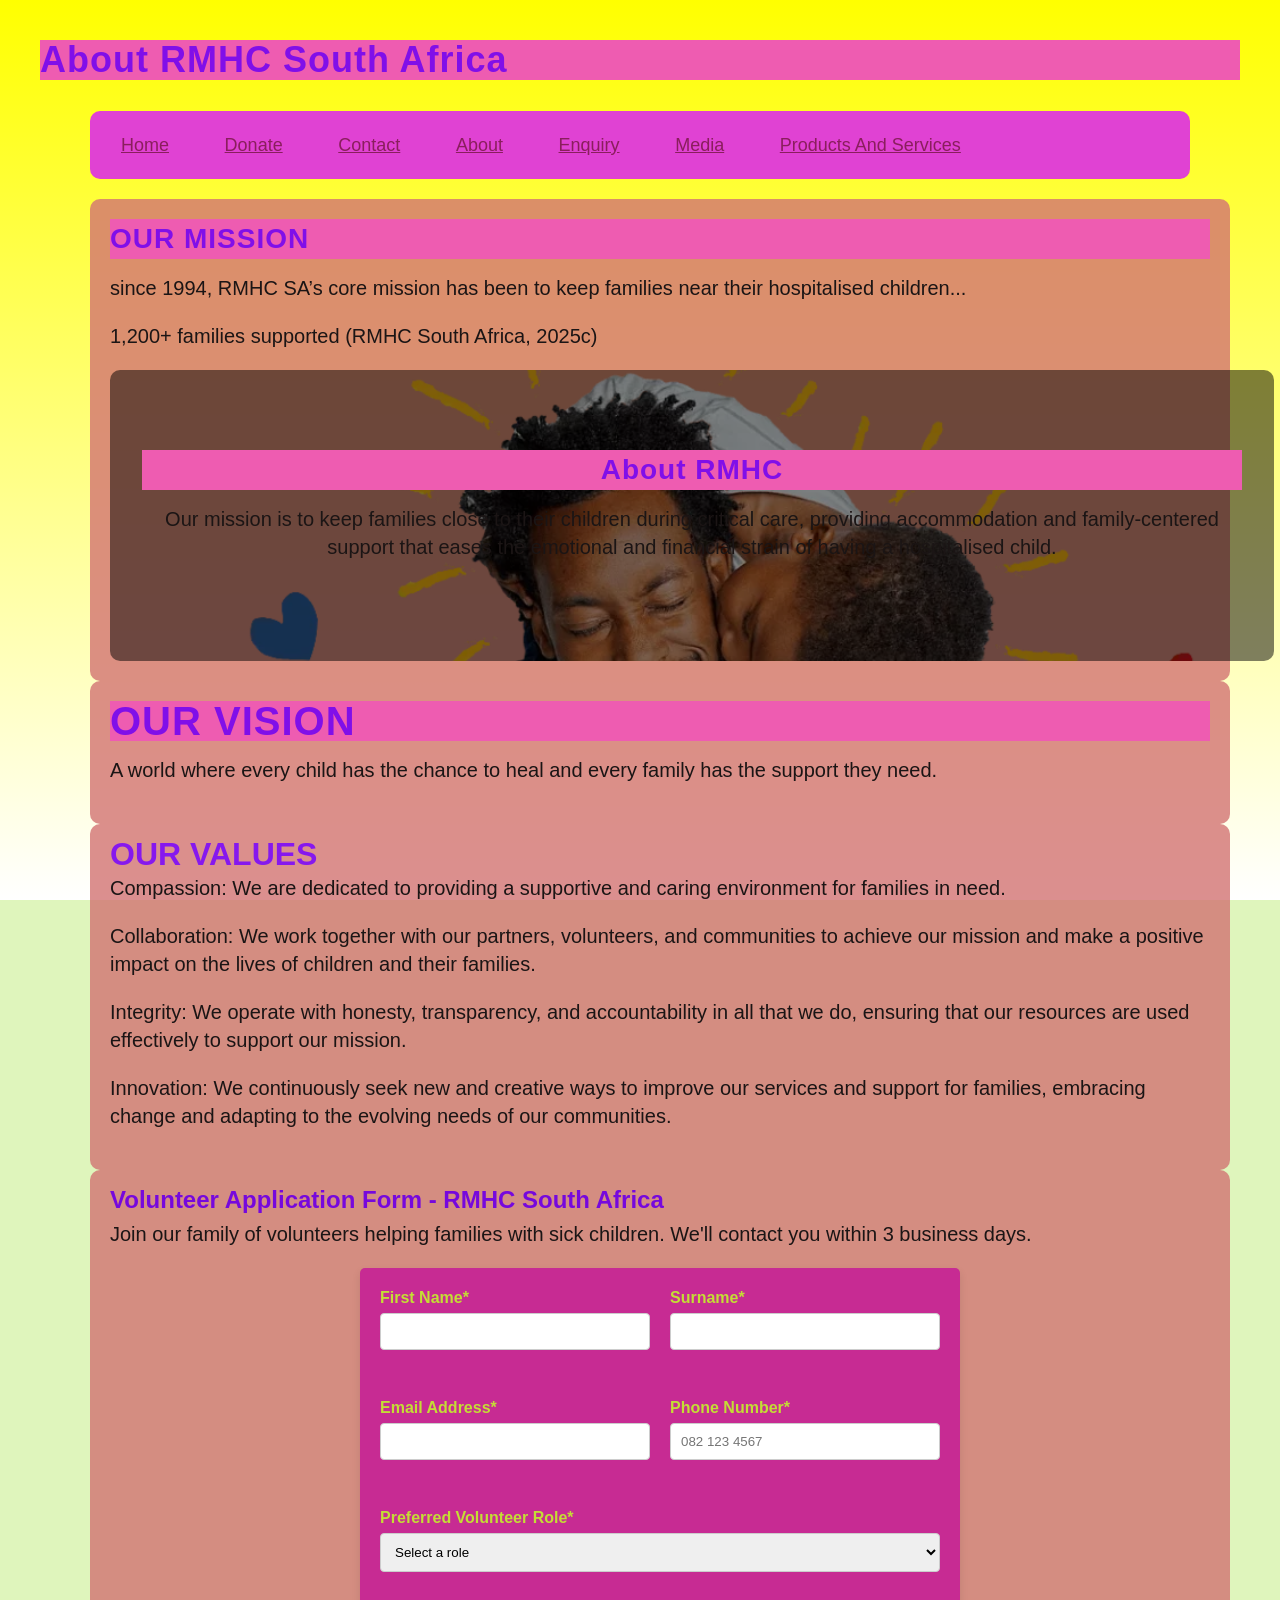
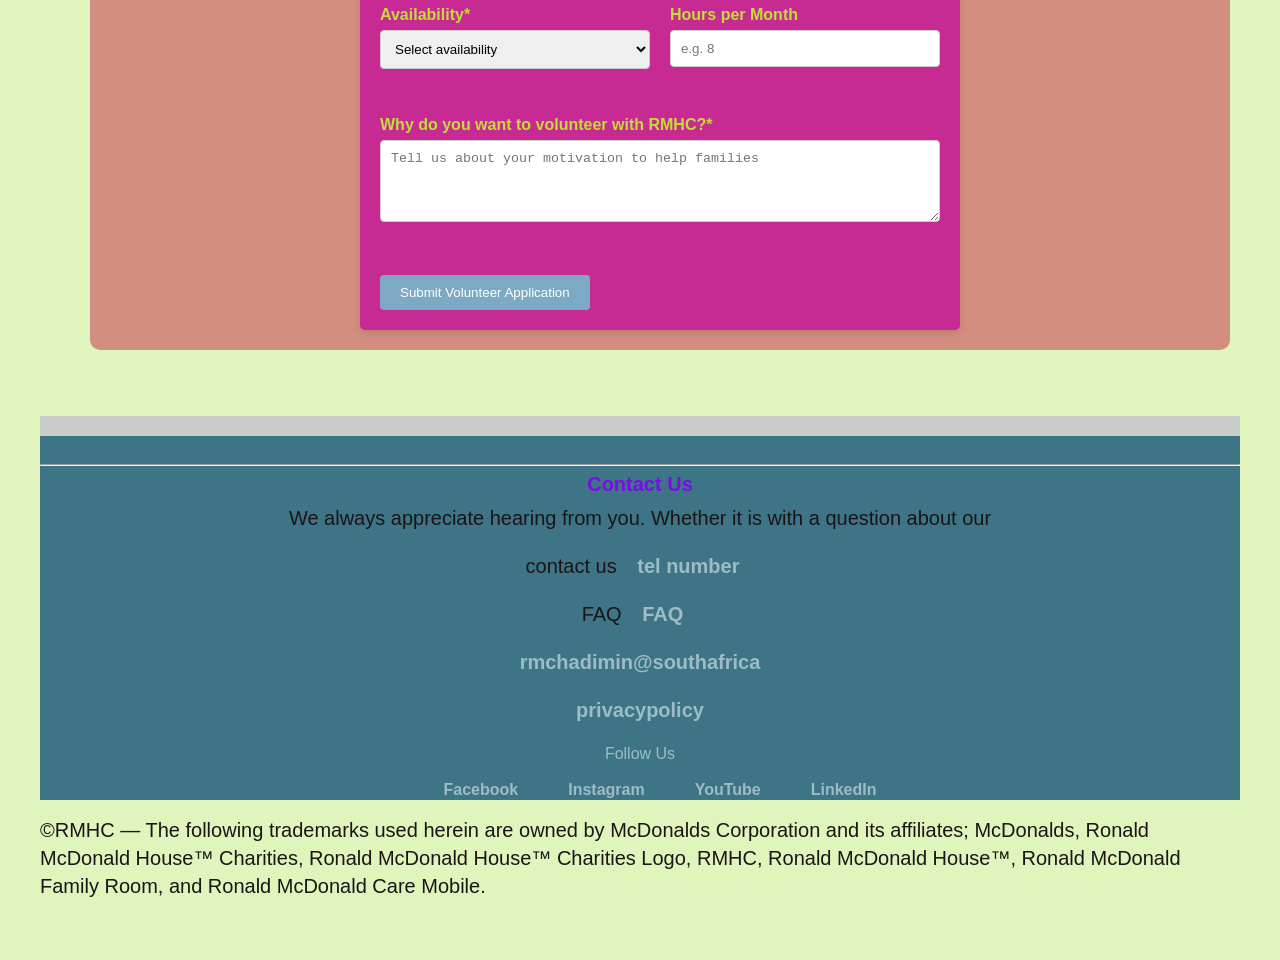
==== about.html @ cf7c032c "Update about.html" ====
<!DOCTYPE html>
<html>
<head>
<meta name="viewport" content="width=device-width, initial-scale=1">
<title>About us</title>
<link rel="stylesheet" href="style.css">
</head>
<body>


<!-- tittle and main content -->
<h1>About RMHC South Africa</h1>
<!--main content-->
<main>
  <!--main  navigation menu- fixedstructure with ul inside nav -->
        <nav>
            <ul>
                <li><a href="index.html">Home</a></li>
                <li><a href="donate.html">Donate</a></li>
                <li><a href="contact.html">Contact</a></li>
                <li><a href="about.html">About</a></li>
                <li><a href="enquiry.html">Enquiry</a></li>
                <li><a href="media.html">Media</a></li>
                <li><a href="Product and Services.html">Products and Services</a></li>
            </ul>
          </nav>

  <!--mession,  vision, and values statement-->
  <section>
    <h2>OUR MISSION</h2>
    <!--mission statement paraphrased from rmhc.org.za/about-us (RMHC South Africa, 2024) -->
    <p> since 1994, RMHC SA’s core mission has been to keep families near their hospitalised children...</p>
  <p>1,200+ families supported (RMHC South Africa, 2025c)</p>
  
  <section class="about-bg">
  <h2>About RMHC</h2>
  <p>Our mission is to keep families close to their children during critical care, providing accommodation and family-centered support that eases the emotional and 
    financial strain of having a hospitalised child.</p>
</section>
  
  </section>

  <section>
  <h3>OUR VISION</h3>
  <p>A world where every child has the chance to heal and every family has the support they need.</p>
  </section>

  <section>
  <h4>OUR VALUES</h4>
  <p>Compassion: We are dedicated to providing a supportive and caring environment for families in need.</p>
  <p>Collaboration: We work together with our partners, volunteers, and communities to achieve our mission and make a positive impact on the lives of children and their families.</p>
  <p>Integrity: We operate with honesty, transparency, and accountability in all that we do, ensuring that our resources are used effectively to support our mission.</p>
  <p>Innovation: We continuously seek new and creative ways to improve our services and support for families, embracing change and adapting to the evolving needs of our communities.</p>
  </section>

  <section>
<h5>Volunteer Application Form - RMHC South Africa</h5>
<p>Join our family of volunteers helping families with sick children. We'll contact you within 3 business days.</p>

<form id="volunteerForm" novalidate>
  <div class="form-row">
    <div class="form-group">
      <label for="vFname">First Name*</label>
      <input type="text" id="vFname" name="first_name" required>
      <span class="error" id="vFnameErr"></span>
    </div>
    
    <div class="form-group">
      <label for="vSname">Surname*</label>
      <input type="text" id="vSname" name="surname" required>
      <span class="error" id="vSnameErr"></span>
    </div>
  </div>

  <div class="form-row">
    <div class="form-group">
      <label for="vEmail">Email Address*</label>
      <input type="email" id="vEmail" name="email" required>
      <span class="error" id="vEmailErr"></span>
    </div>
    
    <div class="form-group">
      <label for="vPhone">Phone Number*</label>
      <input type="tel" id="vPhone" name="phone" required placeholder="082 123 4567">
      <span class="error" id="vPhoneErr"></span>
    </div>
  </div>

  <div class="form-group">
    <label for="vRole">Preferred Volunteer Role*</label>
    <select id="vRole" name="volunteer_role" required>
      <option value="">Select a role</option>
      <option value="house">House Volunteer - Cook, clean, support families</option>
      <option value="events">Events Volunteer - Fundraising & awareness</option>
      <option value="admin">Admin Volunteer - Office support</option>
      <option value="driver">Driver - Transport families</option>
      <option value="corporate">Corporate Group Volunteering</option>
    </select>
    <span class="error" id="vRoleErr"></span>
  </div>

  <div class="form-row">
    <div class="form-group">
      <label for="vTime">Availability*</label>
      <select id="vTime" name="availability" required>
        <option value="">Select availability</option>
        <option value="weekday">Weekdays</option>
        <option value="weekend">Weekends</option>
        <option value="evening">Evenings</option>
        <option value="flexible">Flexible</option>
      </select>
      <span class="error" id="vTimeErr"></span>
    </div>

    <div class="form-group">
      <label for="vHours">Hours per Month</label>
      <input type="number" id="vHours" name="hours_monthly" min="1" max="160" placeholder="e.g. 8">
      <span class="error" id="vHoursErr"></span>
    </div>
  </div>

  <div class="form-group">
    <label for="vComment">Why do you want to volunteer with RMHC?*</label>
    <textarea id="vComment" name="motivation" rows="4" required minlength="20" 
      placeholder="Tell us about your motivation to help families"></textarea>
    <span class="error" id="vCommentErr"></span>
  </div>

  <button type="submit" id="volunteerBtn">Submit Volunteer Application</button>
  <div id="volunteerStatus"></div>
</form>
  </section>
</main>

<!--footer with contactand social information-->
<footer>
  <hr>
    <h6>Contact Us</h6>
    <p>We always appreciate hearing from you. Whether it is with a question about our
  <p>contact us <a href="https://rmhcsouthafrica.org/contact/">tel number</a></p>
  <p>FAQ <a href="https://rmhcsouthafrica.org/faq/">FAQ</a></p>
  <p><a href="rmhcadmin@rmhcsouthafrica.org">rmchadimin@southafrica</a></p>
  <p><a href="https://rmhcsouthafrica.org/privacy-policy/">privacypolicy</a></p>
             <!-- social media platforms are also used -->
    <h7>Follow Us</h7>
    <ul>
        <li><a href="https://www.facebook.com/profile.php?id=61577145423066">Facebook</a></li>
        <li><a href="https://www.instagram.com/rmhcsouthafrica/">Instagram</a></li>
        <li><a href="https://www.youtube.com/channel/UC22h9jaqYZO2PwjFaBDaCFQ">YouTube</a></li>
        <li><a href="https://www.linkedin.com/in/rmhcsouthafrica/">LinkedIn</a></li>
     </ul>         
   <!--Trademark Notice
   <p><small>Trademark Notice: The following trademarks used herein are owned by McDonalds Corporation and its affiliates; McDonalds, Ronald McDonald House™ Charities, Ronald McDonald House™ Charities Logo, RMHC, Ronald McDonald House™, Ronald McDonald Family Room, and Ronald McDonald Care Mobile.</small></p>
   -->
</footer>
<p>©RMHC — The following trademarks used herein are owned by McDonalds Corporation and its affiliates; McDonalds, Ronald McDonald House™ Charities, Ronald McDonald House™ Charities Logo, RMHC, Ronald McDonald House™, Ronald McDonald Family Room, and Ronald McDonald Care Mobile.</p>

    <script src="script.js"></script>
</body>
</html>
---- style.css ----
h1, h2, h3, h4, h5, h6, p, nav ul, nav a, form, label, input, textarea, button {
    box-sizing: border-box;
    margin: 0;
    padding: 0;
}
body {
    font-family: Arial, Helvetica, sans-serif;
    font-size: 16px;
    line-height: 20px;
    color: rgb(196, 221, 53);
    padding: 20px;
    background-color: rgb(223, 245, 188);
    background-image: url('https://www.transparenttextures.com/patterns/white-diamond.png'), linear-gradient(yellow, white);
    background-repeat: no-repeat;
    background-position: center;
    background-attachment: fixed 
}

main section{
    max-width: 1100px;
    margin: 0 auto;
    padding: 20px;
    background-color: rgba(211, 116, 116, 0.8);
    border-radius: 10px;
}
header {
    text-align: center;
    margin-bottom: 30px;
    background: linear-gradient(90deg, rgb(255, 0, 0), rgb(255, 154, 0), rgb(208, 222, 33), rgb(79, 220, 74), rgb(63, 218, 216), rgb(47, 201, 226), rgb(28, 127, 238), rgb(95, 21, 242), rgb(186, 12, 248), rgb(251, 7, 217));
    color: #fff;
    padding: 30px 20px;
    border-radius: 10px;
}
h1,h2,h3 {
    font-size: 2.5rem;
    font-weight: bold;
    line-height: 40px;
    letter-spacing: 1px;
    background-color: rgb(238, 92, 177);
    margin-bottom: 15px;
    color: rgb(128, 15, 233);
    font-weight: bolder;
}
h4 {
    font-size: 2rem;
    margin-bottom: 10px;
    color: rgb(134, 24, 238);
}
h5 {
    font-size: 1.5rem;  
    margin-bottom: 10px;
    color: rgb(118, 8, 221);
}
h6 {
    font-size: 1.25rem;
    margin-bottom: 10px;
    color: rgb(125, 11, 233);
}
p {
    font-size: 1.25rem;
    line-height: 28px;
    margin-bottom: 20px;
    color: rgb(27, 21, 21);
    
}

nav ul{
    list-style: none;
    display: flex;
    flex-direction: row;
    align-items: center;
    gap: 20px;
    background-color: rgb(224, 66, 211);
    padding: 15px;
    margin-bottom: 20px;
    border-radius: 10px;
}
nav a {
    display: block;
    font-weight: 400;
    font-size: 18px;
    text-transform: capitalize;
    transition: all 0.3s, color 0.3s;
    text-decoration: underline;
    color: rgb(138, 30, 93);
    padding: 8px 15px;
}
nav a:hover, nav a:focus { 
    background-color: rgb(190, 235, 85);
    color: white;
    border: 5px solid rgb(189, 218, 87);
    outline: none;

    }
    nav a:active {
        background-color: rgb(138, 30, 93);
        color: white;
        border: 5px solid rgb(138, 30, 93);
        outline: none;
    }
section main, header{
    margin-bottom: 50px;
    background: 
    linear-gradient(90deg, rgba(255, 0, 0, 0.5), rgba(255, 154, 0, 0.5), rgba(208, 222, 33, 0.5), rgba(79, 220, 74, 0.5), rgba(63, 218, 216, 0.5), rgba(47, 201, 226, 0.5), rgba(28, 127, 238, 0.5), rgba(95, 21, 242, 0.5), rgba(186, 12, 248, 0.5), rgba(251, 7, 217, 0.5));
    cursor: pointer;
    padding: 20px 60px;
    margin-bottom: 30px;
    border-radius: 10px;
    box-shadow: 0 4px 8px rgba(0, 0, 0, 0.1);

}
section-img {
    width: 100%;
    max-width: 1100px;
    height: auto;
    display: block;
    margin: 0 auto;
    border-radius: 10px;
    box-shadow: 0 4px 8px rgba(0, 0, 0, 0.2);
    margin-top: 20px;
}
.services-grid {
    display: grid;
    grid-template-columns: repeat(3, 1fr);
    gap: 2rem;
}
@media  screen and (max-width: 48rem){
    html {
        font-size: 90%;
} 
    body h1, h2, h3 {
        font-size: 90%;
        padding: 1rem;
    }           
     h1 {
        font-size: 1.75rem;
    }
    nav ul { 
        flex-direction: column;
        gap: 1rem;
    }
    nav li {
        width: 100%;
    }
    nav a {
        width: 100%;
        text-align: center;
        border-bottom: 1px solid  #333;
        border-bottom: 3px solid yellow;
    }
}
    nav a.active {   
        border-bottom: 3px solid rgb(175, 223, 45);   
}
nav li:last-child a {
    border-bottom: none;
}
/* Shared settings for all sections with background */
.hero, .about-bg, .programs-bg {
    background-size: cover;
    background-position: center;
    background-repeat: no-repeat;
    color: white;
    text-align: center;
    padding: 6rem 2rem;
    
    /* Dark overlay so text reads clearly */
    background-color: rgba(0,0,0,0.5);
    background-blend-mode: darken;
}

/* Individual images for each section */
.hero {
    background-image: url('../img/RMHC_Hero02-1-768x662.webp');
    /* full screen height */
    min-height: 80px;
    display: flex;
    flex-direction: column;
    justify-content: center;
}

.about-bg {
    background-image: url('../img/Man_01-1-1024x497.webp');
    padding: 5rem 2rem;
}

.programs-bg {
    background-image: url('../img/RMHC_Hero01-768x662.webp');
    padding: 5rem 2rem;

}


/* Make your 3 service cards readable on background */
.services-grid {
    display: grid;
    grid-template-columns: repeat(3, 1fr);
    gap: 2rem;
    margin-top: 2rem;
}

.service-card {
    background: rgba(255,255,255,0.9); /* white box on bg */
    color: #333; /* dark text */
    padding: 2rem;
    border-radius: 8px;
}

/* 3.1 Mobile - stack sections */
@media (max-width: 48rem) {
    .services-grid {
        grid-template-columns: 1fr;
    }
    .hero, .about-bg, .programs-bg {
        padding: 4rem 1rem;
    }
}
form {
    max-width: 600px;
    background-color: rgb(199, 43, 147);
    padding: 20px;
    border-radius: 5px;
    margin: 0 auto;
    box-shadow: 0 4px 8px rgba(0, 0, 0, 0.1);
}
label {
    display: block;
    margin-bottom: 5px;
    margin-bottom: 10px;
    font-weight: bold;
}
input, textarea {
    width: 200px;
    padding: 10px;
    margin-bottom: 15px;
    border: 1px solid #bea9a9;
    border-radius: 4px;
}
    input:focus, textarea:focus {
        border-color: rgb(95, 145, 161);
        outline: none;
}
button {
    background-color: rgb(124, 170, 197);
    color: white;
    padding: 10px 20px;
    border: none;
    border-radius: 4px;
    cursor: pointer;
}
input[type="submit"]:hover {
    background-color: rgb(124, 170, 197);
    color: white;
    border: none;
    cursor: pointer;
    padding: 15px 30px;
}
input[type="submit"] {
    background-color: rgb(61, 116, 134);
    color: white;
    padding: 10px 20px;
    border: none;
    border-radius: 4px;
    cursor: pointer;
}
footer {
    text-align: center;
    padding-top: 20px;
    margin-top: 50px;
    border-top: 20px solid #ccc;
    background-color: rgb(61, 116, 134);
    color: rgb(157, 188, 197);
}
footer ul {
    list-style: none;
    display: flex;
    gap: 20px;
    justify-content: center;
}
footer a {
    text-decoration: none;
    color: rgb(157, 188, 197);
    font-weight: bold;
    padding: 8px 15px;
    transition: background-color 0.3s, color 0.3s;
}
footer a:hover {
    background-color: rgb(157, 188, 197);
    color: rgb(61, 116, 134);
}
html {
    font-size: 100%;

}
body {
    padding: 2rem;
    font-size: 1rem;
}
main, header, section {
    max-width: 68.75rem;
    width: 100%;
    margin: 0 auto;
    padding: 1.25rem;
}
nav ul {
    gap: 1.25rem;
    padding: 1rem;
}
img {
    max-width: 100%;
    height: auto;

    display: block;
}
    .sitemap-img {
        width: 100%;
        height: auto;
}
@media screen and (max-width: 600px) {
    html {
        font-size: 90%;
    }
}
h1 {
    font-size: 2.25rem;
}
h2 {
    font-size: 1.75rem;
}
nav ul {
    flex-direction: row;
    flex-wrap: wrap;
    gap: 1.6rem;
}
  .products-grid {
    display: grid;
    grid-template-columns: repeat(2, 1fr);
    gap: 1.25rem;
    margin-top: 1.25rem;
  }
@media screen and (max-width: 400px) {
    html {
        font-size: 80%;
    }
    body {
        padding: 1rem;  
    }   
    h1 {
        font-size: 1.75rem;
    }
    h2 {
        font-size: 1.5rem;
    }
}
nav a {
    display: block;
    text-align: center;
}
main, header, section {
    padding: 1rem;
}
 .products-grid {
    display: grid;
    grid-template-columns: repeat(1, 1fr); 
        gap: 1.25rem;
        margin-top: 1.25rem; 
}
 .product-card {
    background-color: rgb(255, 255, 255);
    padding: 1rem;
    border-radius: 5px;
    box-shadow: 0 4px 8px rgba(0, 0, 0, 0.1);
}
form {
    width: 100%;
}
input, textarea {
    width: 100%;
}
.contact-section { max-width: 900px; margin: 0 auto; padding: 20px; }
.contact-hub { text-align: center; margin-bottom: 40px; }
.contact-cards { display: flex; gap: 20px; justify-content: center; flex-wrap: wrap; margin: 30px 0; }
.card { border: 1px solid #ddd; padding: 20px; border-radius: 8px; width: 260px; background: #f9f9f9; }
.card h3 { color: #8f355b; margin-top: 0; font-size: 1.1rem; }
.btn { display: inline-block; background: #291c1b; color: white; padding: 10px 15px; text-decoration: none; border-radius: 4px; margin-top: 10px; }
.btn:hover { background: #b14f85; }

.form-row { display: flex; gap: 20px; }
.form-group { flex: 1; margin-bottom: 15px; }
.form-group label { display: block; margin-bottom: 5px; font-weight: 600; }
.form-group input, .form-group select, .form-group textarea { 
  width: 100%; padding: 10px; border: 1px solid #ccc; border-radius: 4px; box-sizing: border-box;
}
.error { color: #DA291C; font-size: 0.9rem; display: block; min-height: 18px; }
.success { color: #155724; background: #d4edda; padding: 10px; border-radius: 4px; }
#submitBtn { background: #DA291C; color: white; padding: 12px 25px; border: none; border-radius: 4px; cursor: pointer; font-size: 1rem; }
#submitBtn:disabled { background: #ccc; }

@media (max-width: 768px) {
  .form-row { flex-direction: column; gap: 0; }
  .contact-cards { flex-direction: column; align-items: center; }
}
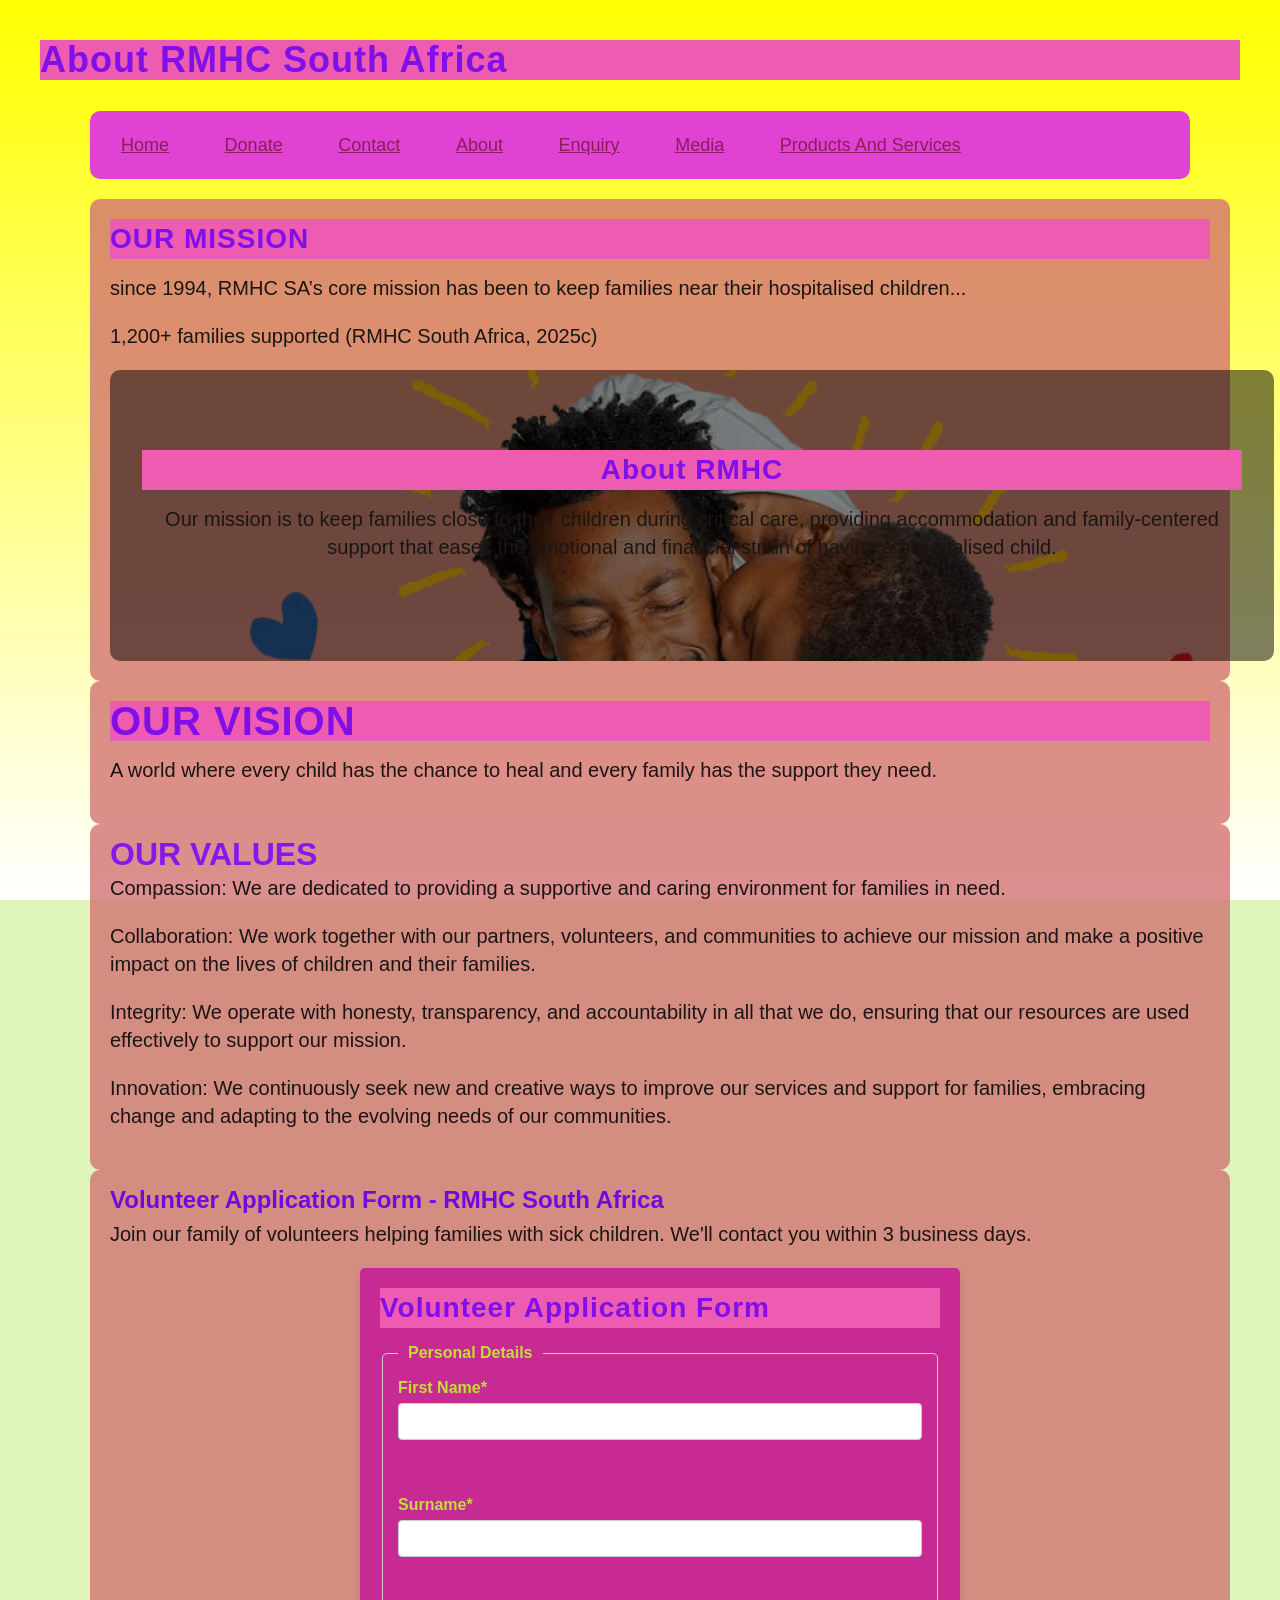
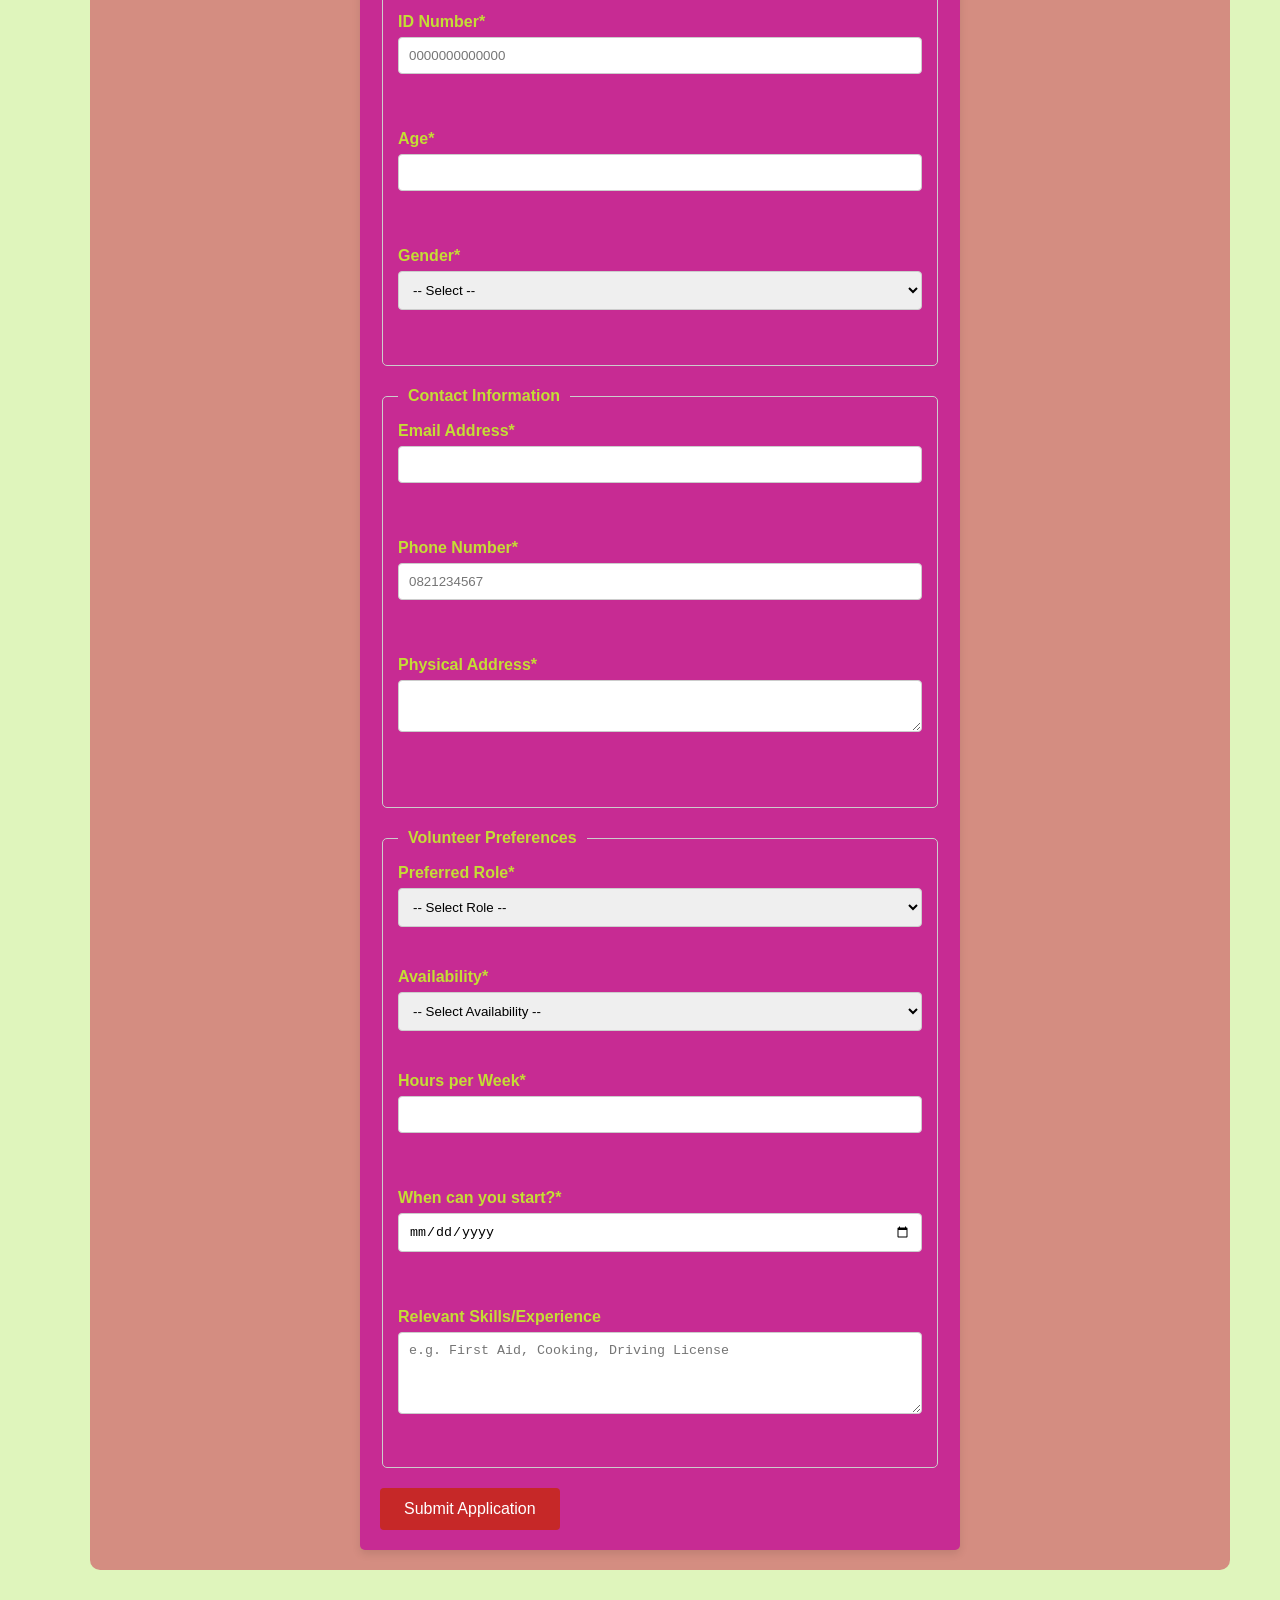
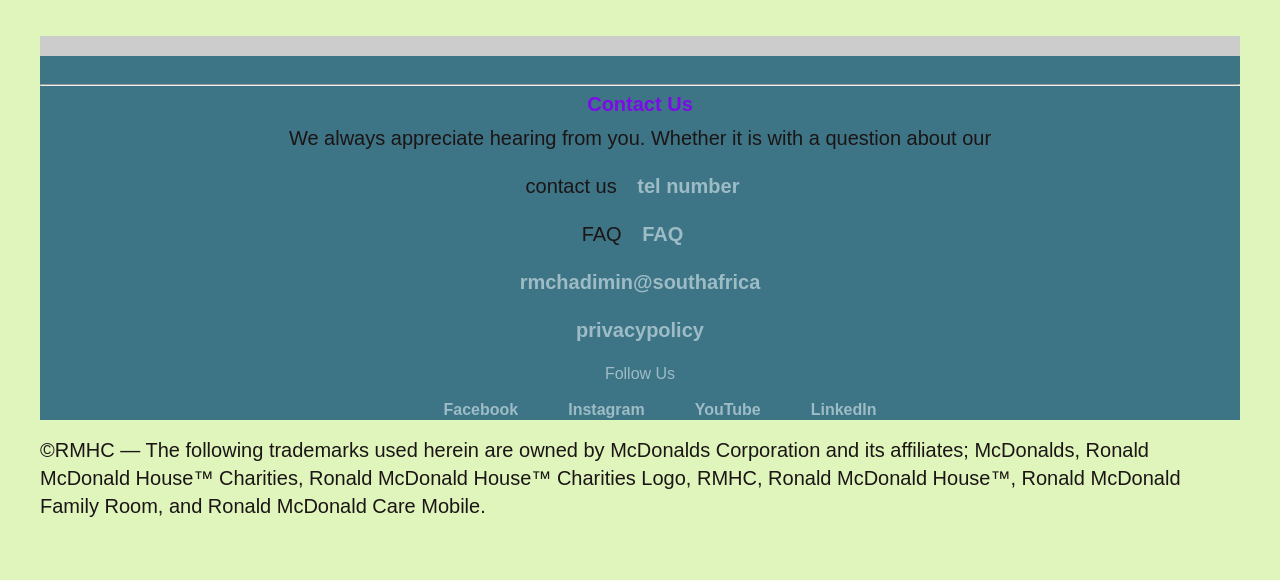
==== commit 823cbb7b: "Update about.html" ====
--- a/about.html
+++ b/about.html
@@ -58,76 +58,105 @@
 <p>Join our family of volunteers helping families with sick children. We'll contact you within 3 business days.</p>
 
 <form id="volunteerForm" novalidate>
-  <div class="form-row">
-    <div class="form-group">
-      <label for="vFname">First Name*</label>
-      <input type="text" id="vFname" name="first_name" required>
-      <span class="error" id="vFnameErr"></span>
-    </div>
-    
-    <div class="form-group">
-      <label for="vSname">Surname*</label>
-      <input type="text" id="vSname" name="surname" required>
-      <span class="error" id="vSnameErr"></span>
-    </div>
-  </div>
+    <h2>Volunteer Application Form</h2>
 
-  <div class="form-row">
-    <div class="form-group">
-      <label for="vEmail">Email Address*</label>
-      <input type="email" id="vEmail" name="email" required>
-      <span class="error" id="vEmailErr"></span>
-    </div>
-    
-    <div class="form-group">
-      <label for="vPhone">Phone Number*</label>
-      <input type="tel" id="vPhone" name="phone" required placeholder="082 123 4567">
-      <span class="error" id="vPhoneErr"></span>
-    </div>
-  </div>
+    <fieldset>
+        <legend>Personal Details</legend>
+        <div class="form-group">
+            <label for="vFname">First Name*</label>
+            <input type="text" id="vFname" required>
+            <span class="error" id="vFnameErr"></span>
+        </div>
+        <div class="form-group">
+            <label for="vSname">Surname*</label>
+            <input type="text" id="vSname" required>
+            <span class="error" id="vSnameErr"></span>
+        </div>
+        <div class="form-group">
+            <label for="vID">ID Number*</label>
+            <input type="text" id="vID" placeholder="0000000000000" required>
+            <span class="error" id="vIDErr"></span>
+        </div>
+        <div class="form-group">
+            <label for="vAge">Age*</label>
+            <input type="number" id="vAge" min="16" max="80" required>
+            <span class="error" id="vAgeErr"></span>
+        </div>
+        <div class="form-group">
+            <label for="vGender">Gender*</label>
+            <select id="vGender" required>
+                <option value="">-- Select --</option>
+                <option value="Female">Female</option>
+                <option value="Male">Male</option>
+                <option value="Other">Prefer not to say</option>
+            </select>
+            <span class="error" id="vGenderErr"></span>
+        </div>
+    </fieldset>
 
-  <div class="form-group">
-    <label for="vRole">Preferred Volunteer Role*</label>
-    <select id="vRole" name="volunteer_role" required>
-      <option value="">Select a role</option>
-      <option value="house">House Volunteer - Cook, clean, support families</option>
-      <option value="events">Events Volunteer - Fundraising & awareness</option>
-      <option value="admin">Admin Volunteer - Office support</option>
-      <option value="driver">Driver - Transport families</option>
-      <option value="corporate">Corporate Group Volunteering</option>
-    </select>
-    <span class="error" id="vRoleErr"></span>
-  </div>
+    <fieldset>
+        <legend>Contact Information</legend>
+        <div class="form-group">
+            <label for="vEmail">Email Address*</label>
+            <input type="email" id="vEmail" required>
+            <span class="error" id="vEmailErr"></span>
+        </div>
+        <div class="form-group">
+            <label for="vPhone">Phone Number*</label>
+            <input type="tel" id="vPhone" placeholder="0821234567" required>
+            <span class="error" id="vPhoneErr"></span>
+        </div>
+        <div class="form-group">
+            <label for="vAddress">Physical Address*</label>
+            <textarea id="vAddress" rows="2" required></textarea>
+            <span class="error" id="vAddressErr"></span>
+        </div>
+    </fieldset>
 
-  <div class="form-row">
-    <div class="form-group">
-      <label for="vTime">Availability*</label>
-      <select id="vTime" name="availability" required>
-        <option value="">Select availability</option>
-        <option value="weekday">Weekdays</option>
-        <option value="weekend">Weekends</option>
-        <option value="evening">Evenings</option>
-        <option value="flexible">Flexible</option>
-      </select>
-      <span class="error" id="vTimeErr"></span>
-    </div>
+    <fieldset>
+        <legend>Volunteer Preferences</legend>
+        <div class="form-group">
+            <label for="vRole">Preferred Role*</label>
+            <select id="vRole" required>
+                <option value="">-- Select Role --</option>
+                <option value="Kitchen Helper">Kitchen Helper</option>
+                <option value="House Assistant">House Assistant</option>
+                <option value="Event Support">Event Support</option>
+                <option value="Admin Support">Admin Support</option>
+                <option value="Fundraising">Fundraising</option>
+                <option value="Driver">Driver</option>
+            </select>
+            <span class="error" id="vRoleErr"></span>
+        </div>
+        <div class="form-group">
+            <label for="vTime">Availability*</label>
+            <select id="vTime" required>
+                <option value="">-- Select Availability --</option>
+                <option value="Weekday Mornings">Weekday Mornings</option>
+                <option value="Weekday Afternoons">Weekday Afternoons</option>
+                <option value="Weekends">Weekends</option>
+                <option value="Evenings">Evenings</option>
+                <option value="Flexible">Flexible</option>
+            </select>
+            <span class="error" id="vTimeErr"></span>
+        </div>
+        <div class="form-group">
+            <label for="vHours">Hours per Week*</label>
+            <input type="number" id="vHours" min="1" max="40" required>
+            <span class="error" id="vHoursErr"></span>
+        </div>
+        <div class="form-group">
+            <label for="vStart">When can you start?*</label>
+            <input type="date" id="vStart" required>
+            <span class="error" id="vStartErr"></span>
+        </div>
+        <div class="form-group">
+            <label for="vExp">Relevant Skills/Experience</label>
+            <textarea id="vExp" rows="4" placeholder="e.g. First Aid, Cooking, Driving License"></textarea>
+        </div>
+    </fieldset>
 
-    <div class="form-group">
-      <label for="vHours">Hours per Month</label>
-      <input type="number" id="vHours" name="hours_monthly" min="1" max="160" placeholder="e.g. 8">
-      <span class="error" id="vHoursErr"></span>
-    </div>
-  </div>
-
-  <div class="form-group">
-    <label for="vComment">Why do you want to volunteer with RMHC?*</label>
-    <textarea id="vComment" name="motivation" rows="4" required minlength="20" 
-      placeholder="Tell us about your motivation to help families"></textarea>
-    <span class="error" id="vCommentErr"></span>
-  </div>
-
-  <button type="submit" id="volunteerBtn">Submit Volunteer Application</button>
-  <div id="volunteerStatus"></div>
+    <button type="submit">Submit Application</button>
 </form>
   </section>
 </main>
@@ -156,5 +185,7 @@
 <p>©RMHC — The following trademarks used herein are owned by McDonalds Corporation and its affiliates; McDonalds, Ronald McDonald House™ Charities, Ronald McDonald House™ Charities Logo, RMHC, Ronald McDonald House™, Ronald McDonald Family Room, and Ronald McDonald Care Mobile.</p>
 
     <script src="script.js"></script>
+
+</body>
 </body>
 </html>
--- a/style.css
+++ b/style.css
@@ -399,4 +399,49 @@
 @media (max-width: 768px) {
   .form-row { flex-direction: column; gap: 0; }
   .contact-cards { flex-direction: column; align-items: center; }
+}
+
+.error {
+    color: #d32f2f;
+    font-size: 0.85em;
+    display: block;
+    margin-top: 4px;
+    font-weight: bold;
+}
+.form-group {
+    margin-bottom: 18px;
+}
+fieldset {
+    border: 1px solid #ccc;
+    padding: 15px;
+    margin-bottom: 20px;
+    border-radius: 5px;
+}
+legend {
+    font-weight: bold;
+    padding: 0 10px;
+}
+label {
+    display: block;
+    margin-bottom: 5px;
+    font-weight: 600;
+}
+input, select, textarea {
+    width: 100%;
+    padding: 8px;
+    border: 1px solid #ccc;
+    border-radius: 4px;
+    box-sizing: border-box;
+}
+button {
+    background: #c62828;
+    color: white;
+    padding: 12px 24px;
+    border: none;
+    border-radius: 4px;
+    cursor: pointer;
+    font-size: 16px;
+}
+button:hover {
+    background: #b71c1c;
 }
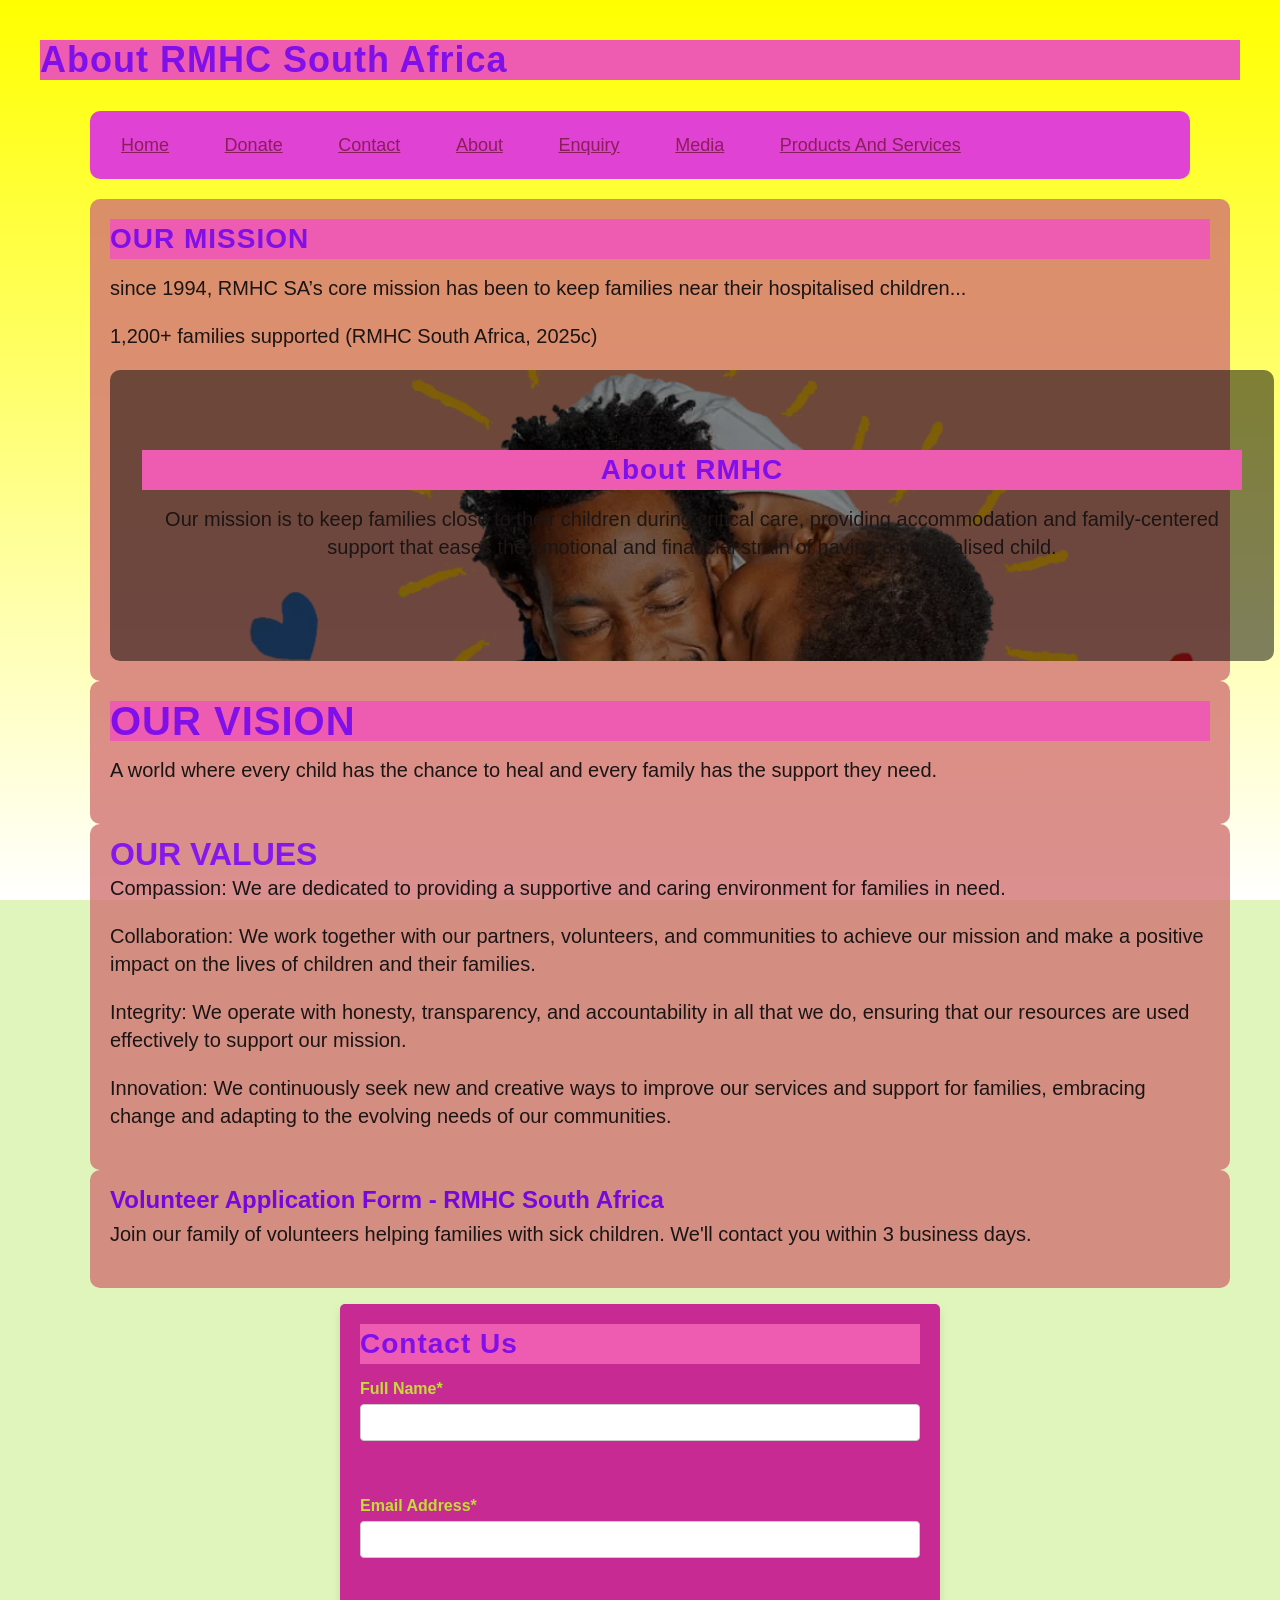
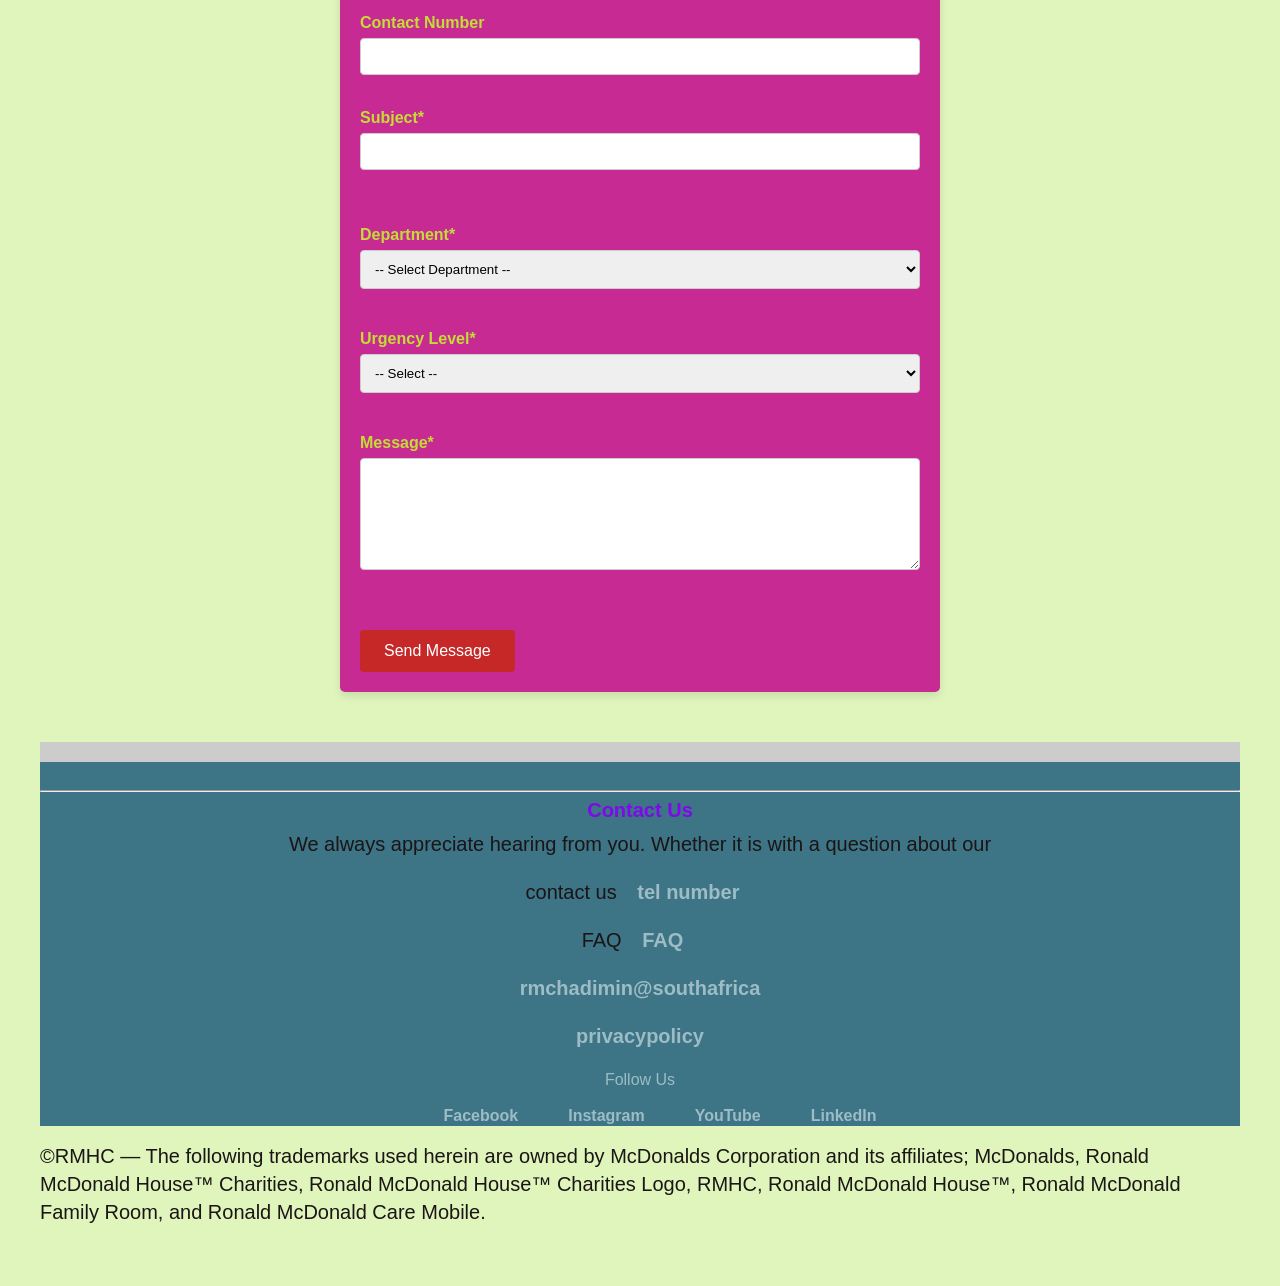
==== commit f1ab7aeb: "Update about.html" ====
--- a/about.html
+++ b/about.html
@@ -57,109 +57,60 @@
 <h5>Volunteer Application Form - RMHC South Africa</h5>
 <p>Join our family of volunteers helping families with sick children. We'll contact you within 3 business days.</p>
 
-<form id="volunteerForm" novalidate>
-    <h2>Volunteer Application Form</h2>
-
-    <fieldset>
-        <legend>Personal Details</legend>
-        <div class="form-group">
-            <label for="vFname">First Name*</label>
-            <input type="text" id="vFname" required>
-            <span class="error" id="vFnameErr"></span>
-        </div>
-        <div class="form-group">
-            <label for="vSname">Surname*</label>
-            <input type="text" id="vSname" required>
-            <span class="error" id="vSnameErr"></span>
-        </div>
-        <div class="form-group">
-            <label for="vID">ID Number*</label>
-            <input type="text" id="vID" placeholder="0000000000000" required>
-            <span class="error" id="vIDErr"></span>
-        </div>
-        <div class="form-group">
-            <label for="vAge">Age*</label>
-            <input type="number" id="vAge" min="16" max="80" required>
-            <span class="error" id="vAgeErr"></span>
-        </div>
-        <div class="form-group">
-            <label for="vGender">Gender*</label>
-            <select id="vGender" required>
-                <option value="">-- Select --</option>
-                <option value="Female">Female</option>
-                <option value="Male">Male</option>
-                <option value="Other">Prefer not to say</option>
-            </select>
-            <span class="error" id="vGenderErr"></span>
-        </div>
-    </fieldset>
-
-    <fieldset>
-        <legend>Contact Information</legend>
-        <div class="form-group">
-            <label for="vEmail">Email Address*</label>
-            <input type="email" id="vEmail" required>
-            <span class="error" id="vEmailErr"></span>
-        </div>
-        <div class="form-group">
-            <label for="vPhone">Phone Number*</label>
-            <input type="tel" id="vPhone" placeholder="0821234567" required>
-            <span class="error" id="vPhoneErr"></span>
-        </div>
-        <div class="form-group">
-            <label for="vAddress">Physical Address*</label>
-            <textarea id="vAddress" rows="2" required></textarea>
-            <span class="error" id="vAddressErr"></span>
-        </div>
-    </fieldset>
-
-    <fieldset>
-        <legend>Volunteer Preferences</legend>
-        <div class="form-group">
-            <label for="vRole">Preferred Role*</label>
-            <select id="vRole" required>
-                <option value="">-- Select Role --</option>
-                <option value="Kitchen Helper">Kitchen Helper</option>
-                <option value="House Assistant">House Assistant</option>
-                <option value="Event Support">Event Support</option>
-                <option value="Admin Support">Admin Support</option>
-                <option value="Fundraising">Fundraising</option>
-                <option value="Driver">Driver</option>
-            </select>
-            <span class="error" id="vRoleErr"></span>
-        </div>
-        <div class="form-group">
-            <label for="vTime">Availability*</label>
-            <select id="vTime" required>
-                <option value="">-- Select Availability --</option>
-                <option value="Weekday Mornings">Weekday Mornings</option>
-                <option value="Weekday Afternoons">Weekday Afternoons</option>
-                <option value="Weekends">Weekends</option>
-                <option value="Evenings">Evenings</option>
-                <option value="Flexible">Flexible</option>
-            </select>
-            <span class="error" id="vTimeErr"></span>
-        </div>
-        <div class="form-group">
-            <label for="vHours">Hours per Week*</label>
-            <input type="number" id="vHours" min="1" max="40" required>
-            <span class="error" id="vHoursErr"></span>
-        </div>
-        <div class="form-group">
-            <label for="vStart">When can you start?*</label>
-            <input type="date" id="vStart" required>
-            <span class="error" id="vStartErr"></span>
-        </div>
-        <div class="form-group">
-            <label for="vExp">Relevant Skills/Experience</label>
-            <textarea id="vExp" rows="4" placeholder="e.g. First Aid, Cooking, Driving License"></textarea>
-        </div>
-    </fieldset>
-
-    <button type="submit">Submit Application</button>
-</form>
   </section>
 </main>
+<form id="contactForm" novalidate>
+    <h2>Contact Us</h2>
+
+    <div class="form-group">
+        <label for="cName">Full Name*</label>
+        <input type="text" id="cName" required>
+        <span class="error" id="cNameErr"></span>
+    </div>
+    <div class="form-group">
+        <label for="cEmail">Email Address*</label>
+        <input type="email" id="cEmail" required>
+        <span class="error" id="cEmailErr"></span>
+    </div>
+    <div class="form-group">
+        <label for="cPhone">Contact Number</label>
+        <input type="tel" id="cPhone">
+    </div>
+    <div class="form-group">
+        <label for="cSubject">Subject*</label>
+        <input type="text" id="cSubject" required>
+        <span class="error" id="cSubjectErr"></span>
+    </div>
+    <div class="form-group">
+        <label for="cDept">Department*</label>
+        <select id="cDept" required>
+            <option value="">-- Select Department --</option>
+            <option value="General">General Enquiries</option>
+            <option value="Volunteering">Volunteering</option>
+            <option value="Donations">Donations</option>
+            <option value="Family Support">Family Support</option>
+        </select>
+        <span class="error" id="cDeptErr"></span>
+    </div>
+    <div class="form-group">
+        <label for="cUrgency">Urgency Level*</label>
+        <select id="cUrgency" required>
+            <option value="">-- Select --</option>
+            <option value="Low">Low - General query</option>
+            <option value="Medium">Medium - Reply within 3 days</option>
+            <option value="High">High - Urgent, reply in 24hrs</option>
+        </select>
+        <span class="error" id="cUrgencyErr"></span>
+    </div>
+    <div class="form-group">
+        <label for="cMessage">Message*</label>
+        <textarea id="cMessage" rows="6" required></textarea>
+        <span class="error" id="cMessageErr"></span>
+    </div>
+
+    <button type="submit">Send Message</button>
+</form>
+
 
 <!--footer with contactand social information-->
 <footer>
--- a/style.css
+++ b/style.css
@@ -412,7 +412,7 @@
     margin-bottom: 18px;
 }
 fieldset {
-    border: 1px solid #ccc;
+    border: 1px solid #951f6e;
     padding: 15px;
     margin-bottom: 20px;
     border-radius: 5px;
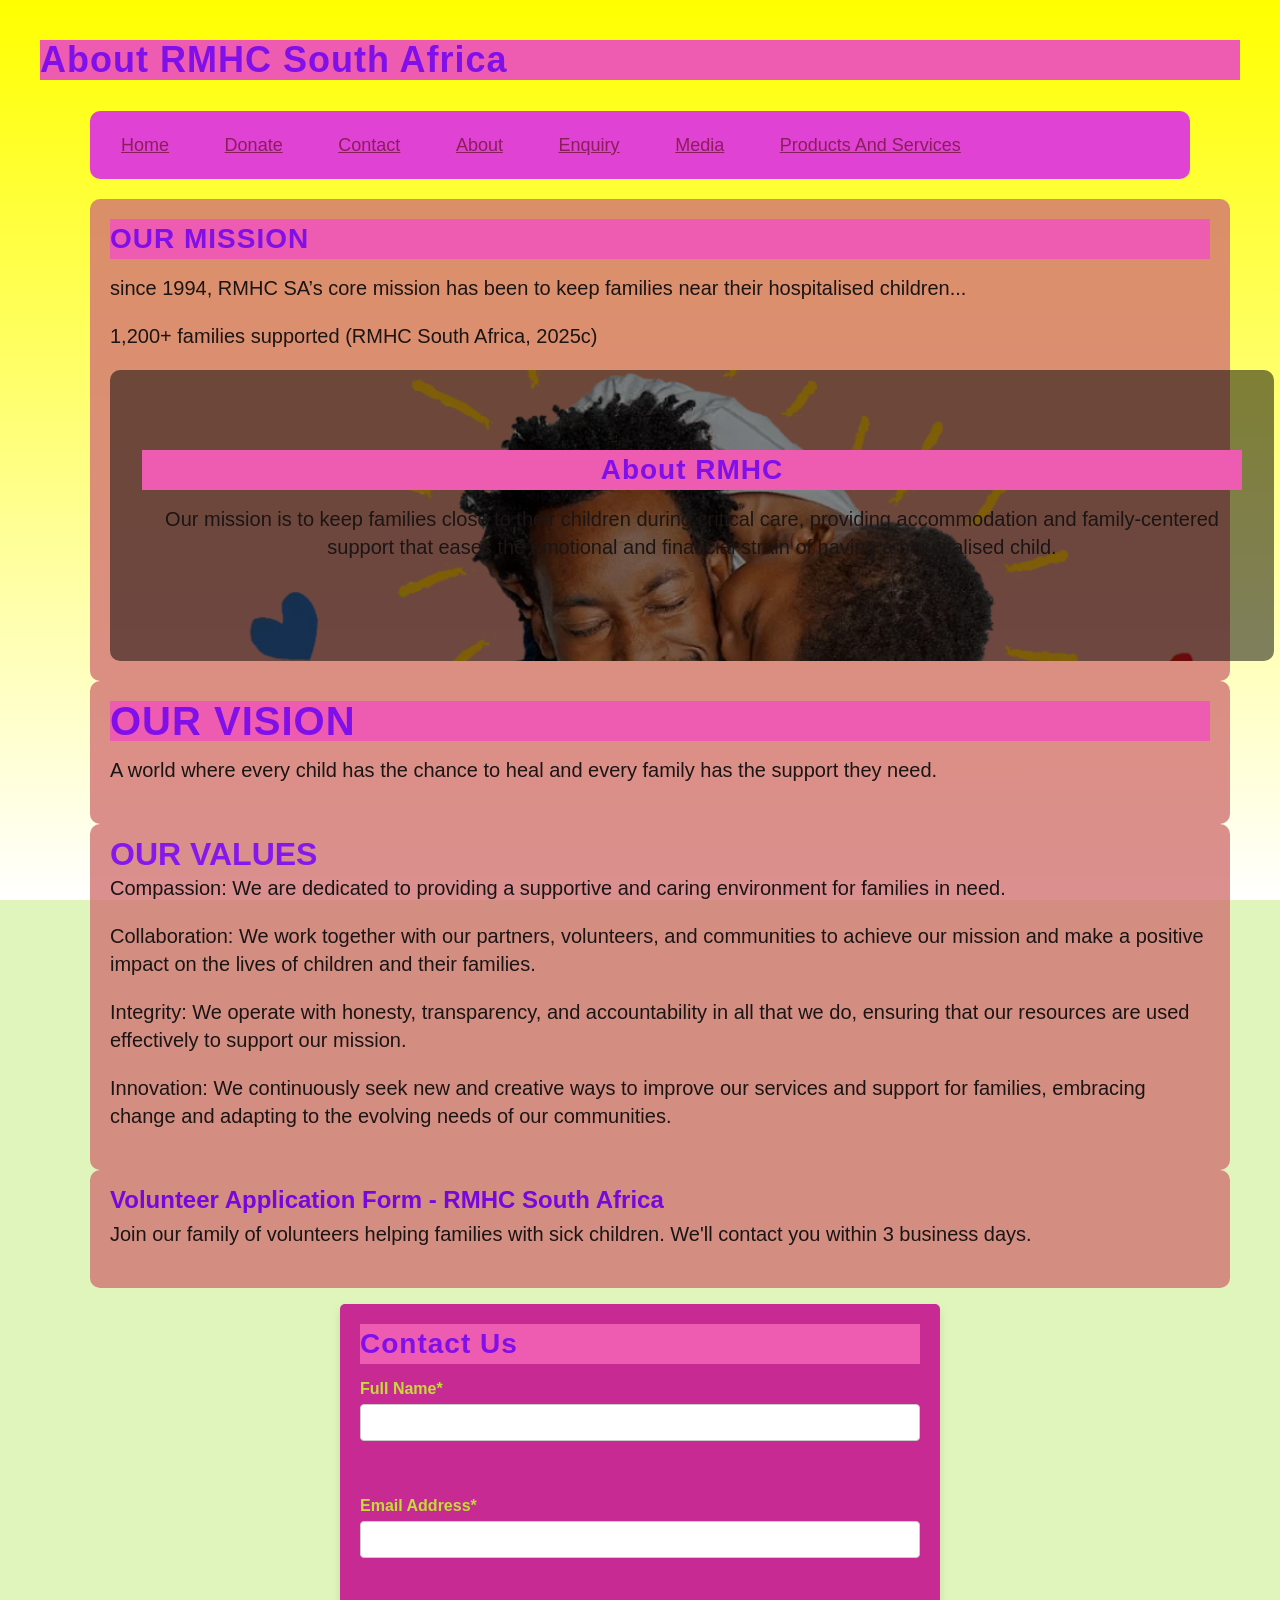
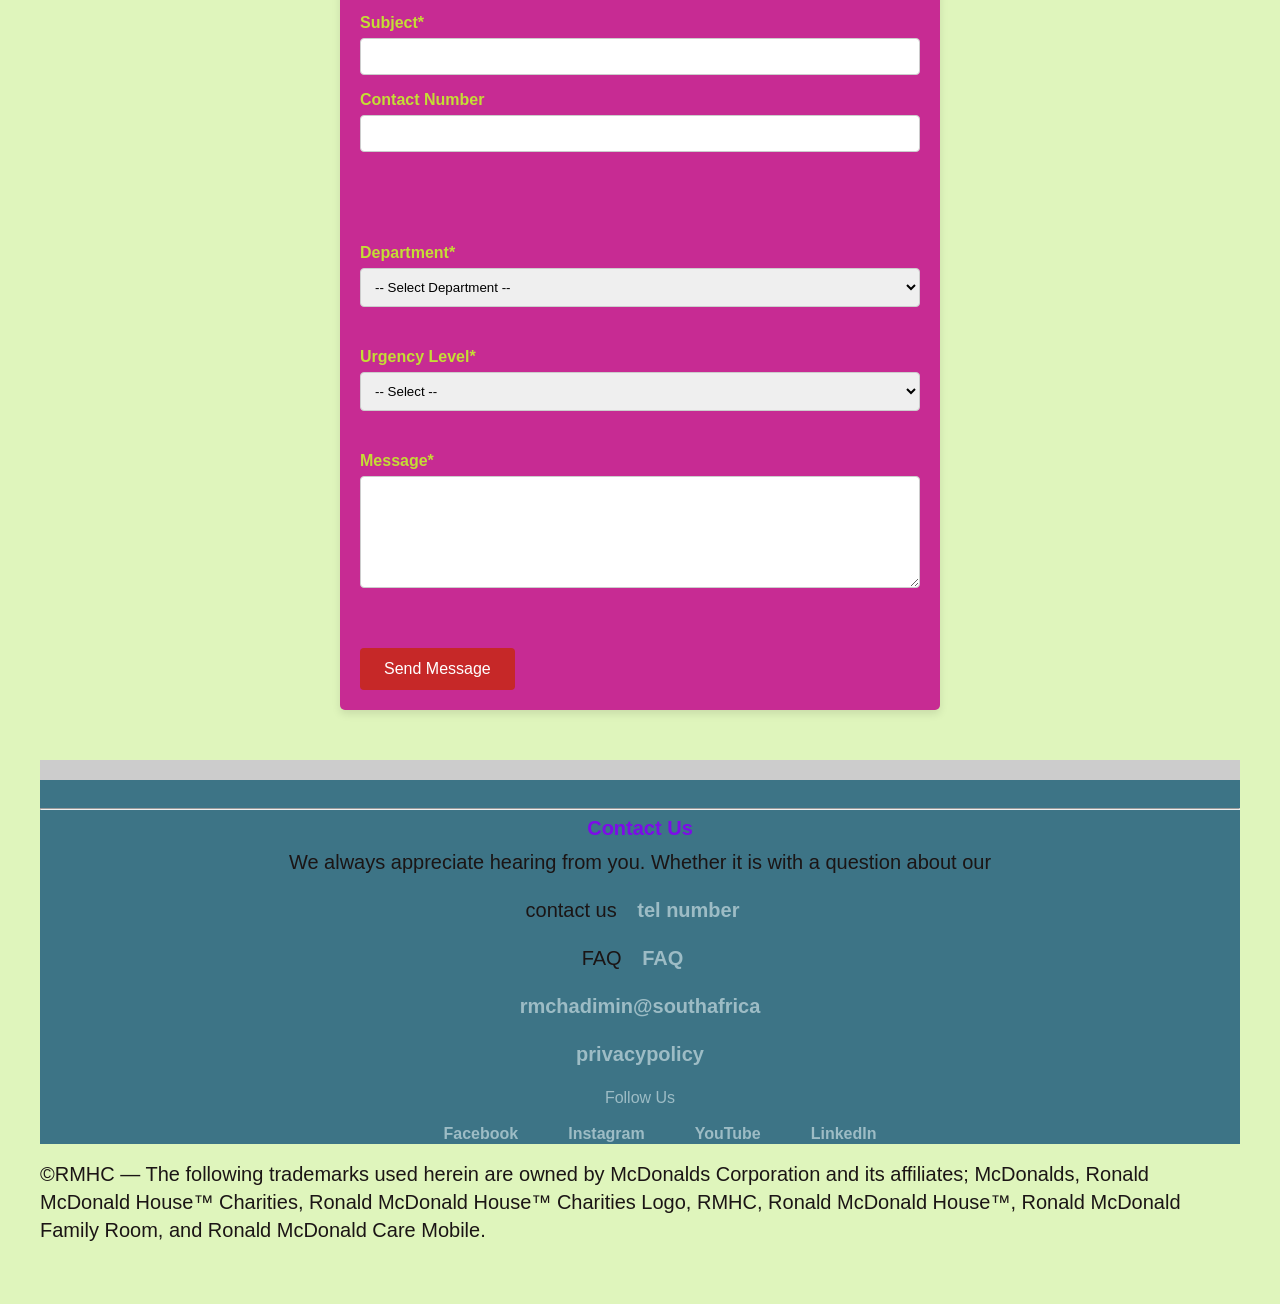
==== commit 340fbae0: "Update about.html updated about us" ====
--- a/about.html
+++ b/about.html
@@ -72,14 +72,16 @@
         <input type="email" id="cEmail" required>
         <span class="error" id="cEmailErr"></span>
     </div>
-    <div class="form-group">
-        <label for="cPhone">Contact Number</label>
-        <input type="tel" id="cPhone">
-    </div>
+    
     <div class="form-group">
         <label for="cSubject">Subject*</label>
         <input type="text" id="cSubject" required>
-        <span class="error" id="cSubjectErr"></span>
+<div class="form-group">
+    <label for="cPhone">Contact Number</label>
+    <input type="tel" id="cPhone">
+    <span class="error" id="cPhoneErr"></span>
+</div>
+  <span class="error" id="cSubjectErr"></span>
     </div>
     <div class="form-group">
         <label for="cDept">Department*</label>
@@ -135,7 +137,7 @@
 </footer>
 <p>©RMHC — The following trademarks used herein are owned by McDonalds Corporation and its affiliates; McDonalds, Ronald McDonald House™ Charities, Ronald McDonald House™ Charities Logo, RMHC, Ronald McDonald House™, Ronald McDonald Family Room, and Ronald McDonald Care Mobile.</p>
 
-    <script src="script.js"></script>
+    <script src="img/js/script.js"></script>
 
 </body>
 </body>
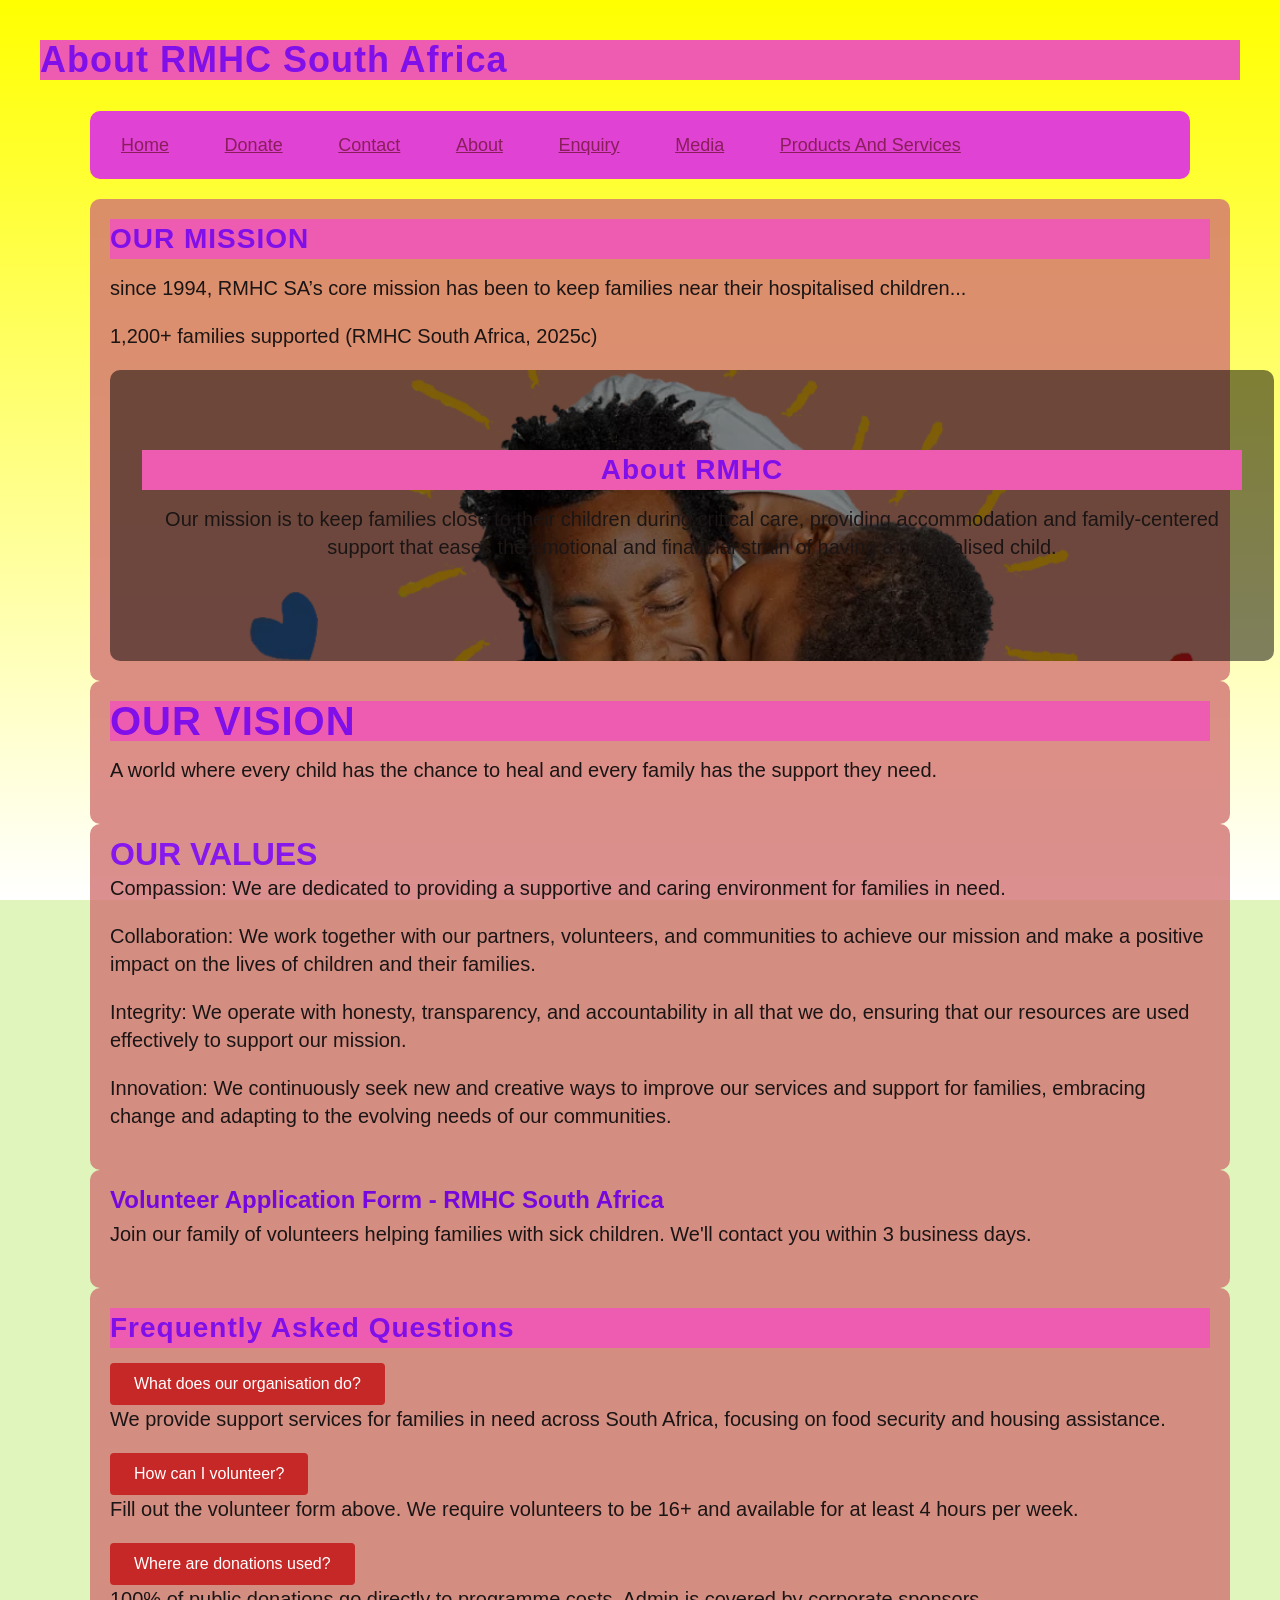
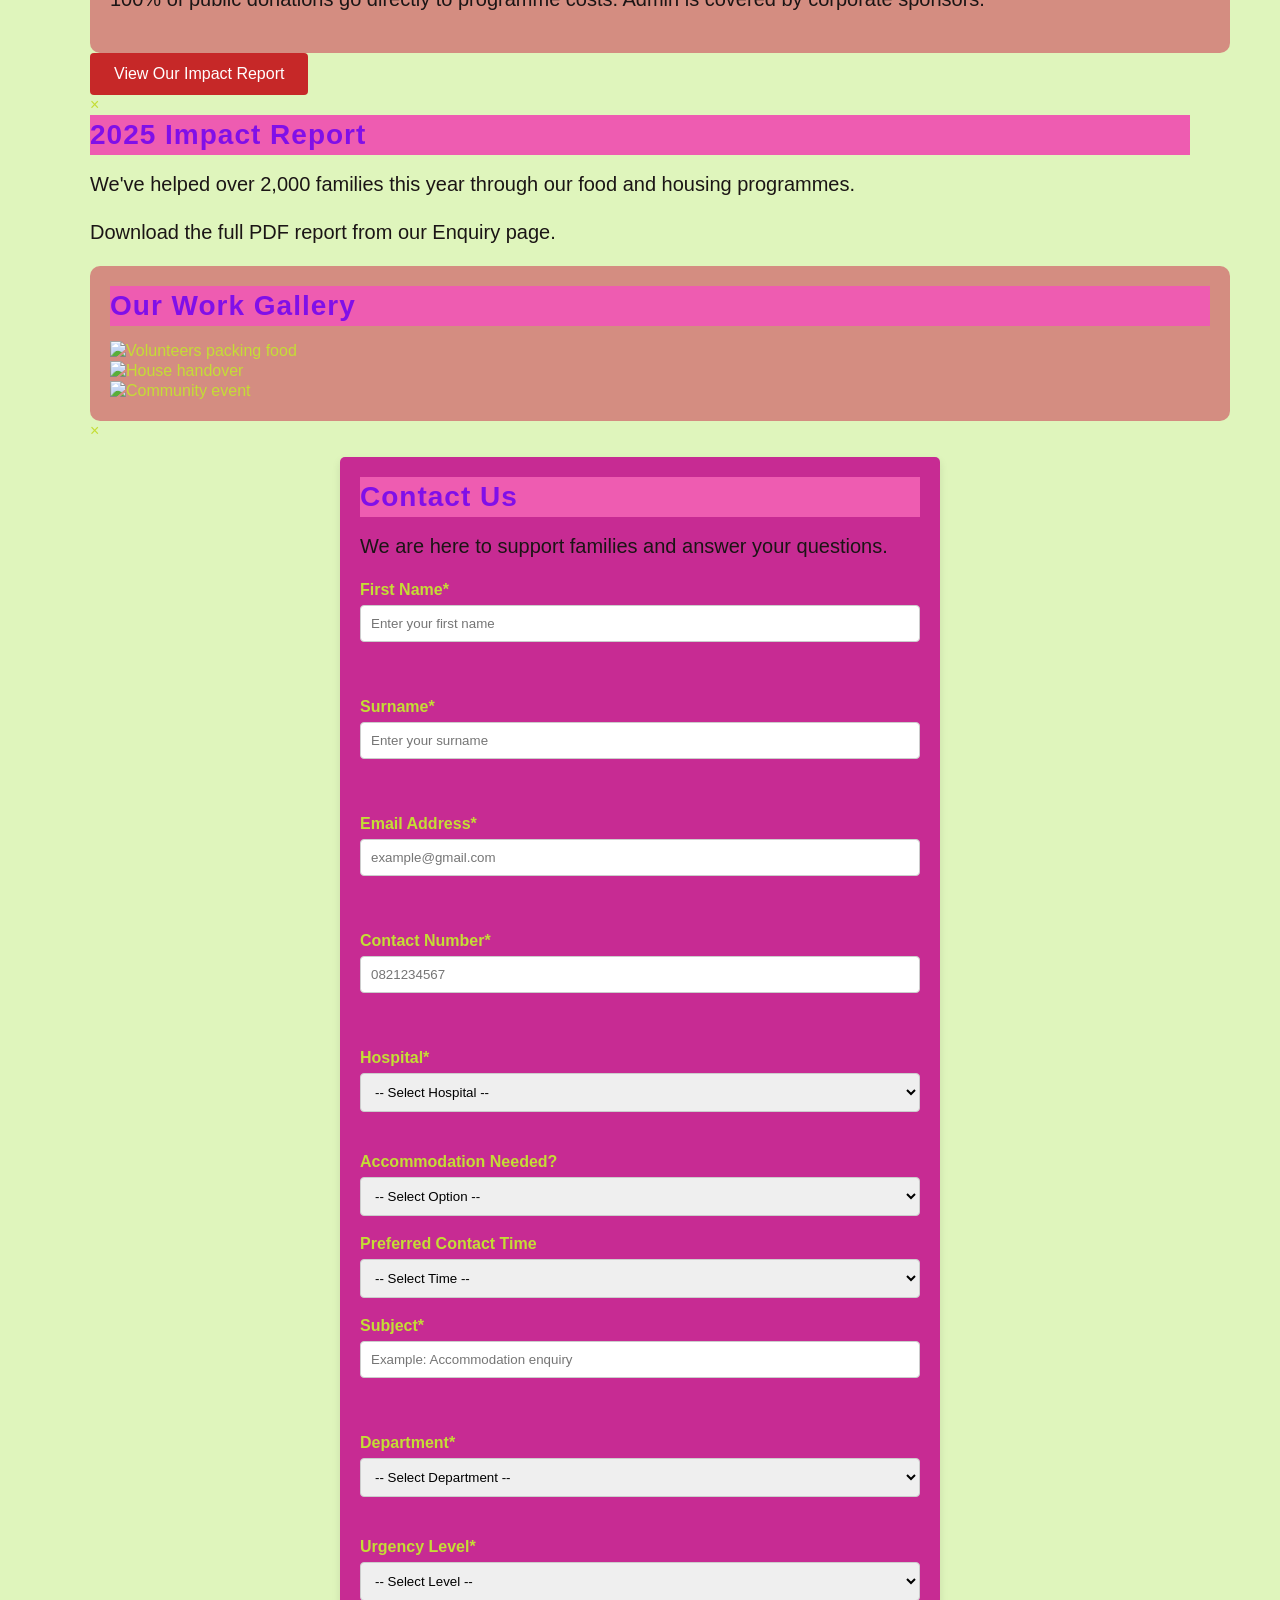
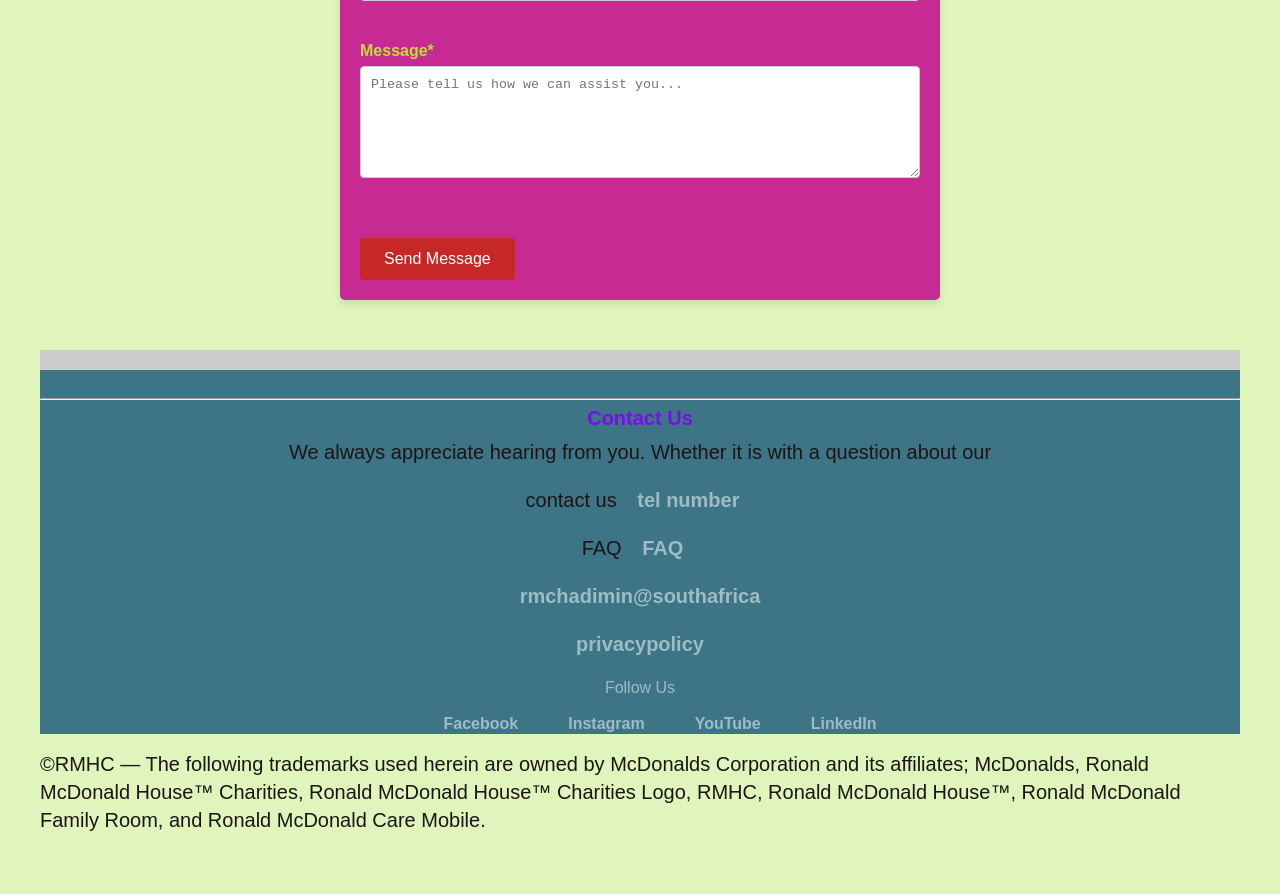
==== commit 2aa477ae: "Update about.html" ====
--- a/about.html
+++ b/about.html
@@ -1,9 +1,16 @@
  <!DOCTYPE html>
 <html>
 <head>
-<meta name="viewport" content="width=device-width, initial-scale=1">
-<title>About us</title>
-<link rel="stylesheet" href="style.css">
+    <meta charset="UTF-8">
+    <meta name="viewport" content="width=device-width, initial-scale=1.0">
+    <title>About Us | Ronald McDonald House Charities South Africa</title>
+    <meta name="description" content="RMHC South Africa keeps families together during a child's medical crisis. Learn about our Houses, Family Rooms, and Care Mobile programmes.">
+    <meta name="keywords" content="Ronald McDonald House South Africa, RMHC Johannesburg, families with sick children, paediatric support SA, charity accommodation">
+    <link rel="stylesheet" href="style.css">
+    
+</head>
+
+
 </head>
 <body>
 
@@ -58,59 +65,181 @@
 <p>Join our family of volunteers helping families with sick children. We'll contact you within 3 business days.</p>
 
   </section>
+  <!-- ACCORDION FAQ SECTION -->
+<section class="faq-section">
+    <h2>Frequently Asked Questions</h2>
+    <div class="accordion">
+        <div class="accordion-item">
+            <button class="accordion-header">What does our organisation do?</button>
+            <div class="accordion-content">
+                <p>We provide support services for families in need across South Africa, focusing on food security and housing assistance.</p>
+            </div>
+        </div>
+        <div class="accordion-item">
+            <button class="accordion-header">How can I volunteer?</button>
+            <div class="accordion-content">
+                <p>Fill out the volunteer form above. We require volunteers to be 16+ and available for at least 4 hours per week.</p>
+            </div>
+        </div>
+        <div class="accordion-item">
+            <button class="accordion-header">Where are donations used?</button>
+            <div class="accordion-content">
+                <p>100% of public donations go directly to programme costs. Admin is covered by corporate sponsors.</p>
+            </div>
+        </div>
+    </div>
+</section>
+
+<!-- MODAL TRIGGER BUTTON -->
+<button id="openModalBtn" class="modal-btn">View Our Impact Report</button>
+
+<!-- MODAL STRUCTURE -->
+<div id="impactModal" class="modal">
+    <div class="modal-content">
+        <span class="close-modal">&times;</span>
+        <h2>2025 Impact Report</h2>
+        <p>We've helped over 2,000 families this year through our food and housing programmes.</p>
+        <p>Download the full PDF report from our Enquiry page.</p>
+    </div>
+</div>
+
+<!-- LIGHTBOX GALLERY -->
+<section class="gallery-section">
+    <h2>Our Work Gallery</h2>
+    <div class="gallery">
+        <img src="img/Volunteer packing up food.jpg" alt="Volunteers packing food" class="gallery-img">
+        <img src="img/house handOvers.webp" alt="House handover" class="gallery-img">
+        <img src="img/Community Events.webp" alt="Community event" class="gallery-img">
+    </div>
+</section>
+
+<!-- LIGHTBOX POPUP -->
+<div id="lightbox" class="lightbox">
+    <span class="close-lightbox">&times;</span>
+    <img class="lightbox-content" id="lightboxImg">
+    <div id="caption"></div>
+</div>
 </main>
 <form id="contactForm" novalidate>
+
     <h2>Contact Us</h2>
-
-    <div class="form-group">
-        <label for="cName">Full Name*</label>
-        <input type="text" id="cName" required>
-        <span class="error" id="cNameErr"></span>
-    </div>
+    <p>We are here to support families and answer your questions.</p>
+
+    <!-- Personal Details -->
+    <div class="form-group">
+        <label for="cFname">First Name*</label>
+        <input type="text" id="cFname"
+               placeholder="Enter your first name" required>
+        <span class="error" id="cFnameErr"></span>
+    </div>
+
+    <div class="form-group">
+        <label for="cSname">Surname*</label>
+        <input type="text" id="cSname"
+               placeholder="Enter your surname" required>
+        <span class="error" id="cSnameErr"></span>
+    </div>
+
     <div class="form-group">
         <label for="cEmail">Email Address*</label>
-        <input type="email" id="cEmail" required>
+        <input type="email" id="cEmail"
+               placeholder="example@gmail.com" required>
         <span class="error" id="cEmailErr"></span>
     </div>
-    
+
+    <div class="form-group">
+        <label for="cPhone">Contact Number*</label>
+        <input type="tel" id="cPhone"
+               placeholder="0821234567" required>
+        <span class="error" id="cPhoneErr"></span>
+    </div>
+
+    <!-- Hospital Information -->
+    <div class="form-group">
+        <label for="cHospital">Hospital*</label>
+        <select id="cHospital" required>
+            <option value="">-- Select Hospital --</option>
+            <option value="Chris Hani Baragwanath Hospital">
+                Chris Hani Baragwanath Hospital
+            </option>
+            <option value="Charlotte Maxeke Johannesburg Academic Hospital">
+                Charlotte Maxeke Johannesburg Academic Hospital
+            </option>
+            <option value="Nelson Mandela Children's Hospital">
+                Nelson Mandela Children's Hospital
+            </option>
+            <option value="Red Cross War Memorial Children's Hospital">
+                Red Cross War Memorial Children's Hospital
+            </option>
+            <option value="Other">Other</option>
+        </select>
+        <span class="error" id="cHospitalErr"></span>
+    </div>
+
+    <div class="form-group">
+        <label for="cAccommodation">Accommodation Needed?</label>
+        <select id="cAccommodation">
+            <option value="">-- Select Option --</option>
+            <option value="Yes">Yes</option>
+            <option value="No">No</option>
+            <option value="Need More Information">
+                Need More Information
+            </option>
+        </select>
+    </div>
+
+    <div class="form-group">
+        <label for="cTime">Preferred Contact Time</label>
+        <select id="cTime">
+            <option value="">-- Select Time --</option>
+            <option value="Morning">Morning (08:00-12:00)</option>
+            <option value="Afternoon">Afternoon (12:00-17:00)</option>
+            <option value="Evening">Evening (17:00-20:00)</option>
+        </select>
+    </div>
+
+    <!-- Enquiry Details -->
     <div class="form-group">
         <label for="cSubject">Subject*</label>
-        <input type="text" id="cSubject" required>
-<div class="form-group">
-    <label for="cPhone">Contact Number</label>
-    <input type="tel" id="cPhone">
-    <span class="error" id="cPhoneErr"></span>
-</div>
-  <span class="error" id="cSubjectErr"></span>
-    </div>
+        <input type="text" id="cSubject"
+               placeholder="Example: Accommodation enquiry"
+               required>
+        <span class="error" id="cSubjectErr"></span>
+    </div>
+
     <div class="form-group">
         <label for="cDept">Department*</label>
         <select id="cDept" required>
             <option value="">-- Select Department --</option>
             <option value="General">General Enquiries</option>
             <option value="Volunteering">Volunteering</option>
-            <option value="Donations">Donations</option>
+            <option value="Donations">Donations & Sponsorship</option>
             <option value="Family Support">Family Support</option>
         </select>
         <span class="error" id="cDeptErr"></span>
     </div>
+
     <div class="form-group">
         <label for="cUrgency">Urgency Level*</label>
         <select id="cUrgency" required>
-            <option value="">-- Select --</option>
-            <option value="Low">Low - General query</option>
-            <option value="Medium">Medium - Reply within 3 days</option>
-            <option value="High">High - Urgent, reply in 24hrs</option>
+            <option value="">-- Select Level --</option>
+            <option value="Low">Low</option>
+            <option value="Medium">Medium</option>
+            <option value="High">High</option>
         </select>
         <span class="error" id="cUrgencyErr"></span>
     </div>
+
     <div class="form-group">
         <label for="cMessage">Message*</label>
-        <textarea id="cMessage" rows="6" required></textarea>
+        <textarea id="cMessage" rows="6"
+                  placeholder="Please tell us how we can assist you..."
+                  required></textarea>
         <span class="error" id="cMessageErr"></span>
     </div>
 
     <button type="submit">Send Message</button>
+
 </form>
 
 
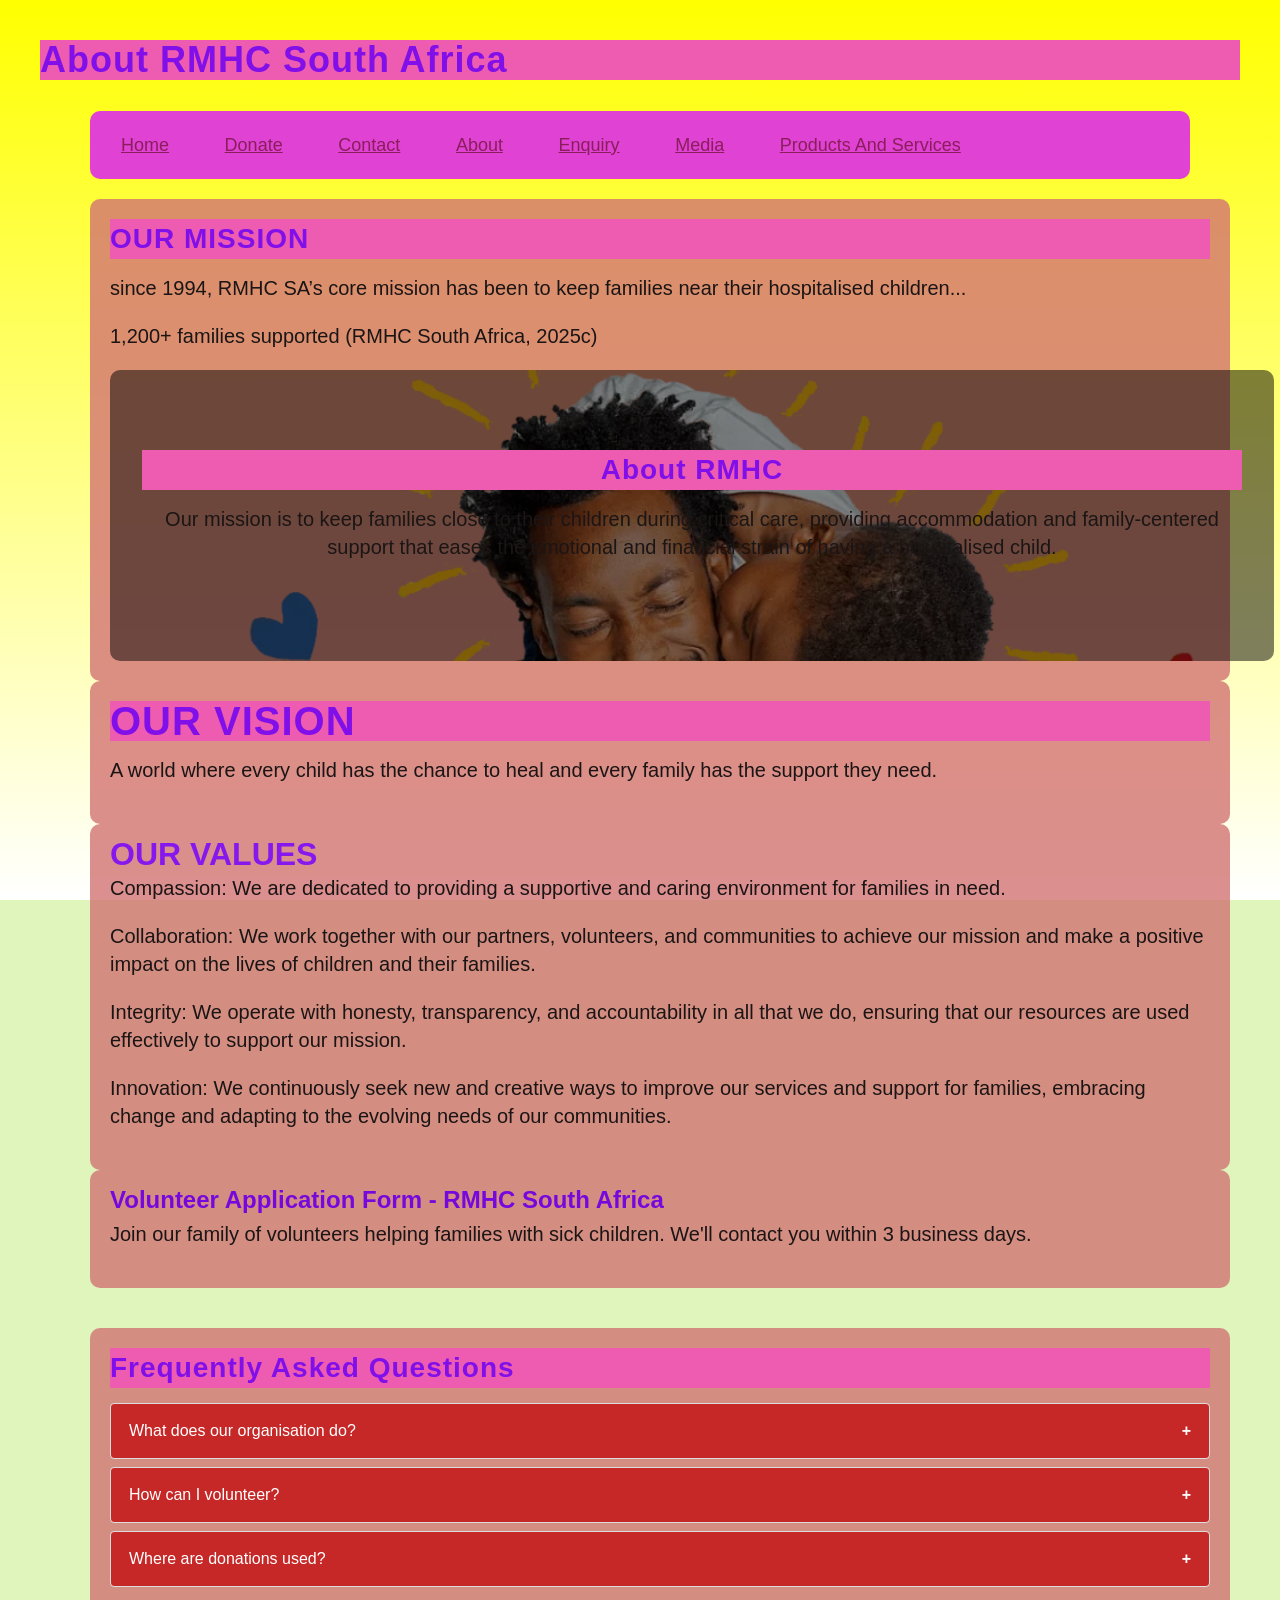
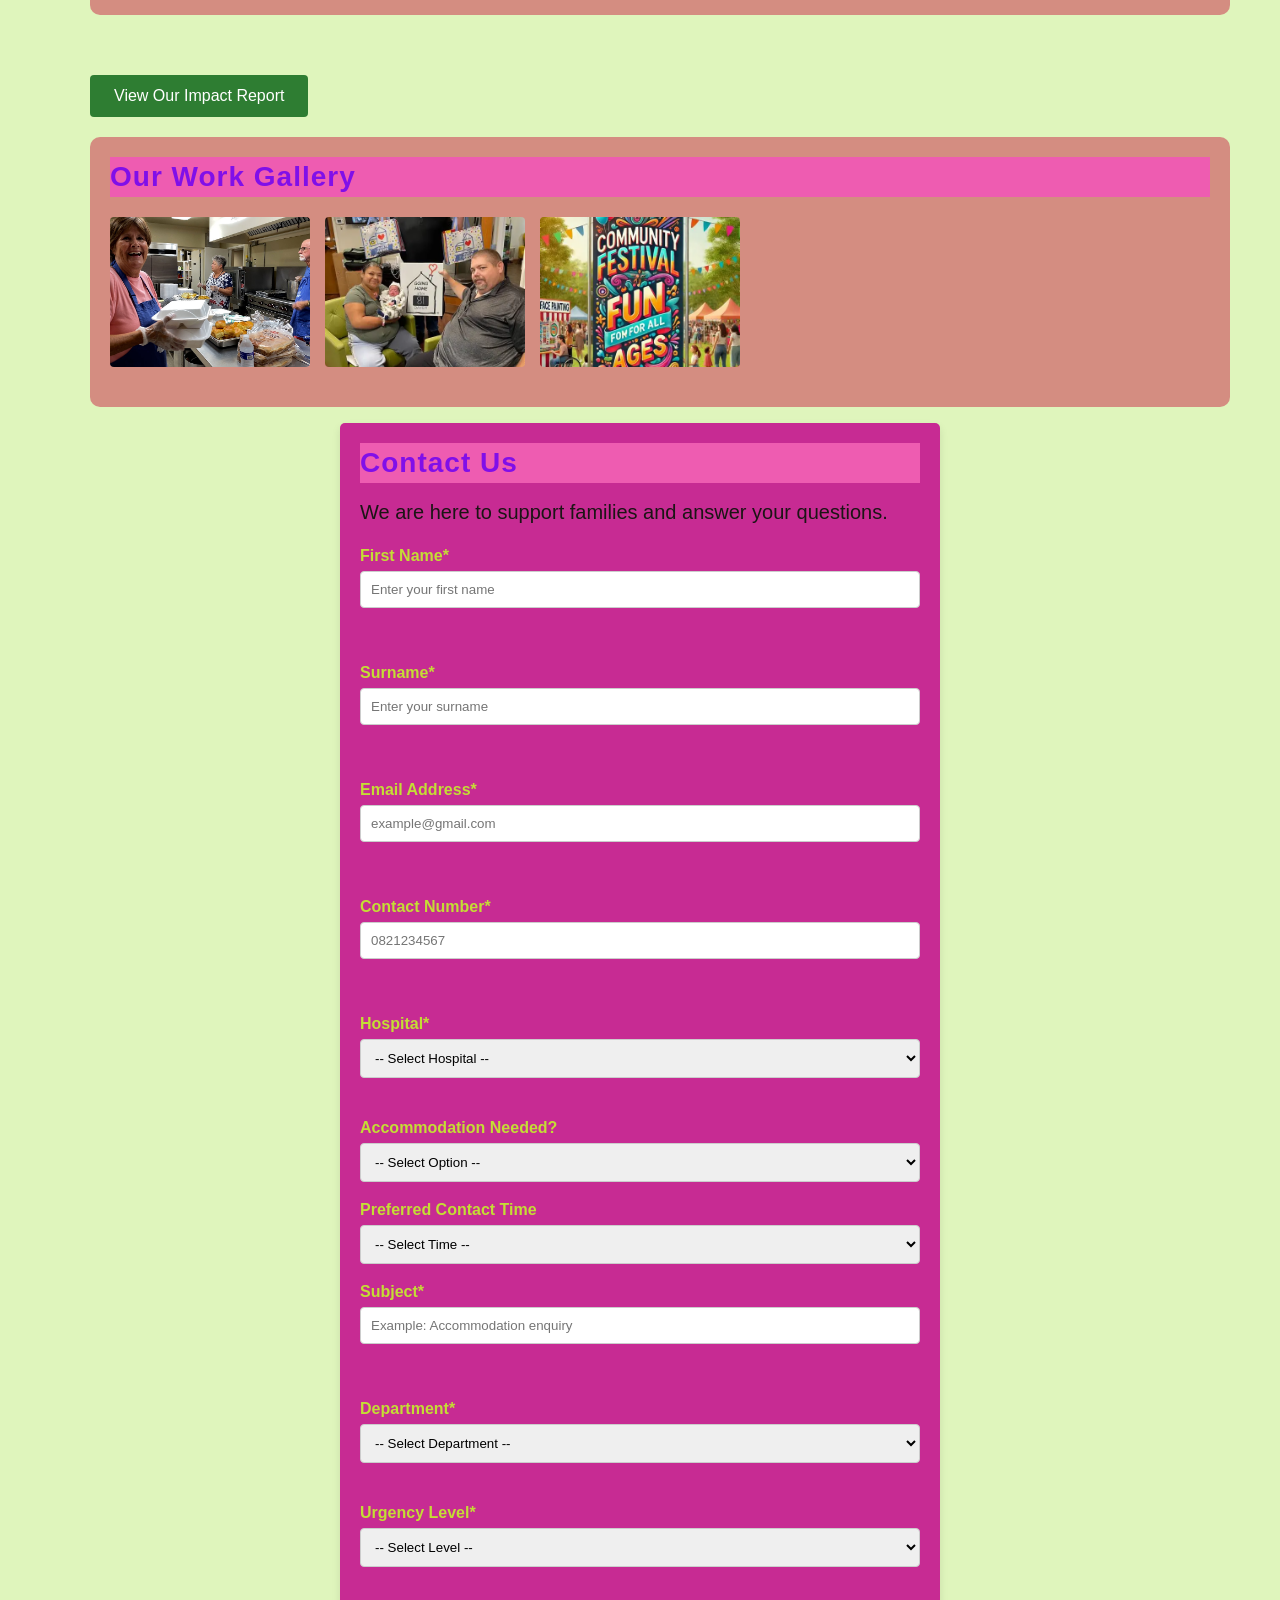
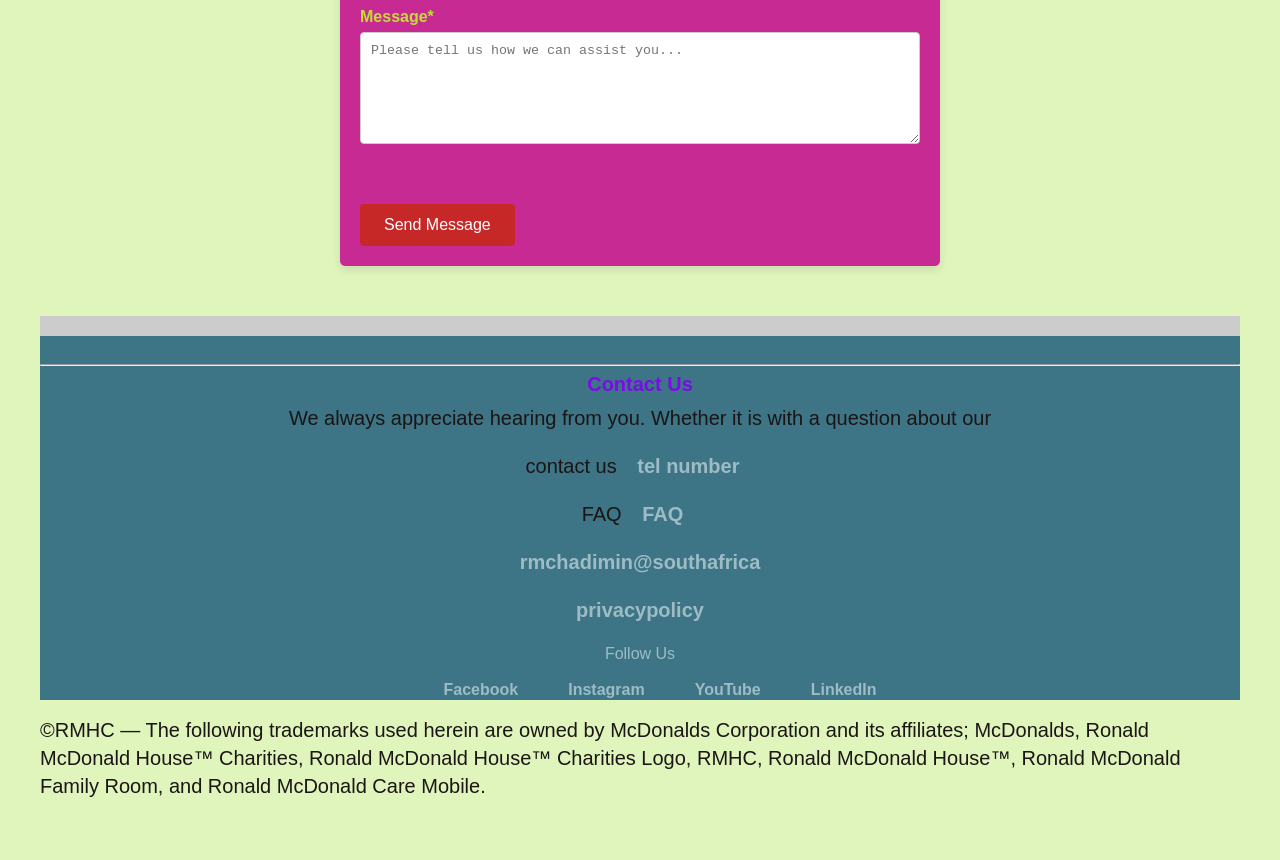
==== commit 02d5a10e: "Update about.html" ====
--- a/about.html
+++ b/about.html
@@ -2,14 +2,14 @@
 <html>
 <head>
     <meta charset="UTF-8">
+    <meta http-equiv="Content-Security-Policy" content="default-src 'self'; script-src 'self'; style-src 'self' 'unsafe-inline'; img-src 'self' data: https:;">
+<meta http-equiv="X-Content-Type-Options" content="nosniff">
+<meta http-equiv="X-Frame-Options" content="DENY">
     <meta name="viewport" content="width=device-width, initial-scale=1.0">
     <title>About Us | Ronald McDonald House Charities South Africa</title>
     <meta name="description" content="RMHC South Africa keeps families together during a child's medical crisis. Learn about our Houses, Family Rooms, and Care Mobile programmes.">
     <meta name="keywords" content="Ronald McDonald House South Africa, RMHC Johannesburg, families with sick children, paediatric support SA, charity accommodation">
     <link rel="stylesheet" href="style.css">
-    
-</head>
-
 
 </head>
 <body>
--- a/style.css
+++ b/style.css
@@ -444,4 +444,132 @@
 }
 button:hover {
     background: #b71c1c;
-}+}
+/* ===== ACCORDION STYLES ===== */
+.faq-section { margin: 40px 0; }
+.accordion-item { border: 1px solid #ddd; margin-bottom: 8px; border-radius: 4px; }
+.accordion-header {
+    background-color: #c62828;
+    color: white;
+    cursor: pointer;
+    padding: 18px;
+    width: 100%;
+    text-align: left;
+    border: none;
+    outline: none;
+    font-size: 16px;
+    transition: background-color 0.3s ease;
+}
+.accordion-header:hover, .accordion-header.active {
+    background-color: #b71c1c;
+}
+.accordion-header::after {
+    content: '\002B';
+    float: right;
+    font-weight: bold;
+}
+.accordion-header.active::after {
+    content: "\2212";
+}
+.accordion-content {
+    padding: 0 18px;
+    background-color: white;
+    max-height: 0;
+    overflow: hidden;
+    transition: max-height 0.3s ease-out;
+}
+.accordion-content p { padding: 15px 0; }
+
+/* ===== MODAL STYLES ===== */
+.modal-btn {
+    background: #2e7d32;
+    color: white;
+    padding: 12px 24px;
+    border: none;
+    border-radius: 4px;
+    cursor: pointer;
+    margin: 20px 0;
+    transition: transform 0.2s ease;
+}
+.modal-btn:hover { transform: scale(1.05); }
+.modal {
+    display: none;
+    position: fixed;
+    z-index: 1000;
+    left: 0; top: 0;
+    width: 100%; height: 100%;
+    background-color: rgba(0,0,0,0.6);
+    animation: fadeIn 0.3s;
+}
+@keyframes fadeIn { from {opacity: 0;} to {opacity: 1;} }
+.modal-content {
+    background-color: #fefefe;
+    margin: 10% auto;
+    padding: 30px;
+    border-radius: 8px;
+    width: 80%;
+    max-width: 600px;
+    animation: slideIn 0.3s;
+}
+@keyframes slideIn { from {transform: translateY(-50px);} to {transform: translateY(0);} }
+.close-modal {
+    color: #aaa;
+    float: right;
+    font-size: 28px;
+    font-weight: bold;
+    cursor: pointer;
+}
+.close-modal:hover { color: #000; }
+
+/* ===== LIGHTBOX GALLERY ===== */
+.gallery { display: flex; gap: 15px; flex-wrap: wrap; margin: 20px 0; }
+.gallery-img {
+    width: 200px;
+    height: 150px;
+    object-fit: cover;
+    cursor: pointer;
+    border-radius: 4px;
+    transition: transform 0.3s ease, box-shadow 0.3s ease;
+}
+.gallery-img:hover {
+    transform: scale(1.05);
+    box-shadow: 0 4px 15px rgba(0,0,0,0.3);
+}
+.lightbox {
+    display: none;
+    position: fixed;
+    z-index: 2000;
+    padding-top: 60px;
+    left: 0; top: 0;
+    width: 100%; height: 100%;
+    background-color: rgba(0,0,0,0.9);
+}
+.lightbox-content {
+    margin: auto;
+    display: block;
+    max-width: 80%;
+    max-height: 80%;
+    animation: zoom 0.3s;
+}
+@keyframes zoom { from {transform: scale(0);} to {transform: scale(1);} }
+.close-lightbox {
+    position: absolute;
+    top: 15px;
+    right: 35px;
+    color: #f1f1f1;
+    font-size: 40px;
+    font-weight: bold;
+    cursor: pointer;
+}
+#caption {
+    margin: auto;
+    display: block;
+    width: 80%;
+    text-align: center;
+    color: #ccc;
+    padding: 10px 0;
+}
+
+/* ===== MAP STYLES ===== */
+.map-section { margin: 40px 0; }
+#map { border-radius: 8px; border: 2px solid #ddd; }
